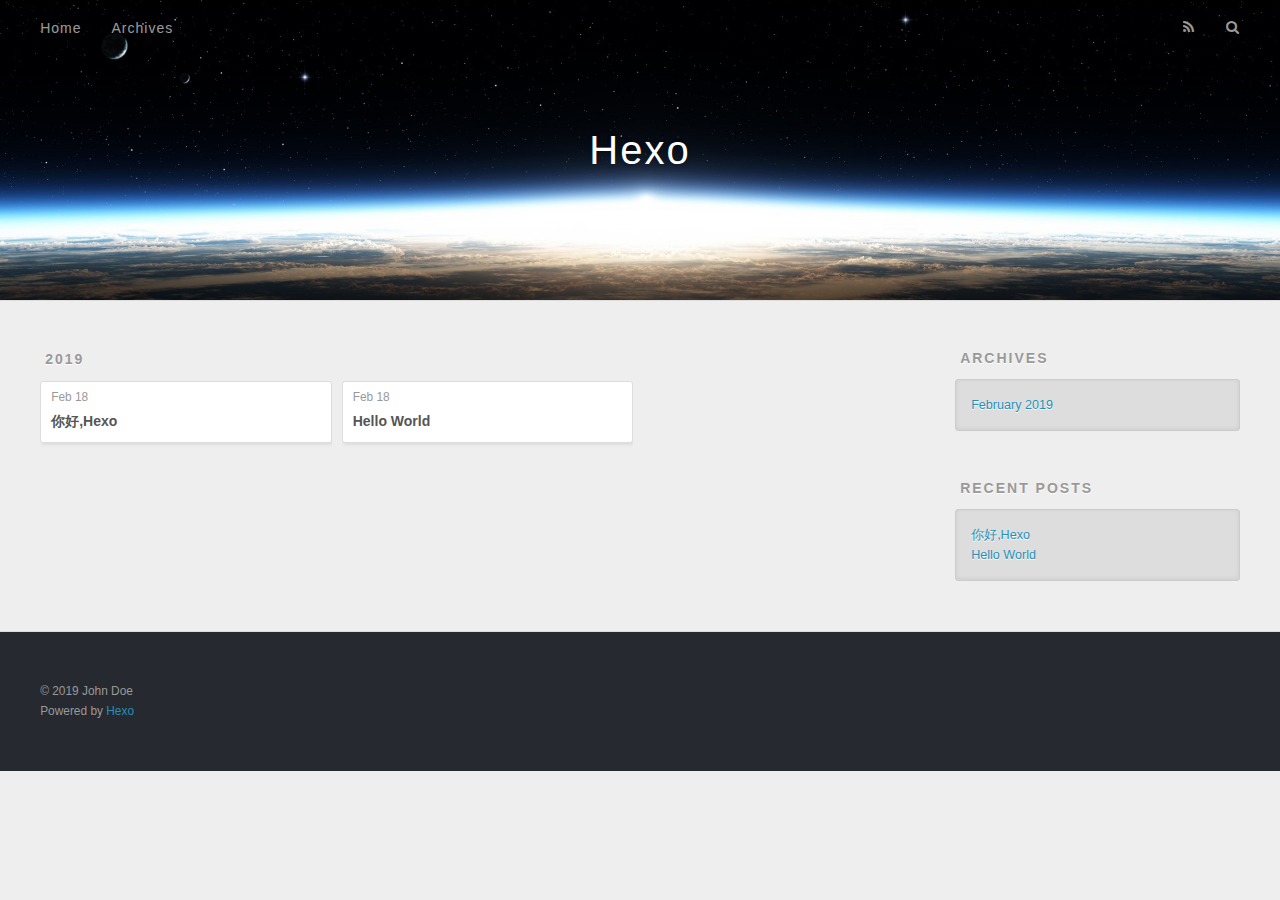
==== archives/index.html @ 00bd0314 "Site updated: 2019-02-18 09:58:34" ====
<!DOCTYPE html>
<html>
<head><meta name="generator" content="Hexo 3.8.0">
  <meta charset="utf-8">
  

  
  <title>Archives | Hexo</title>
  <meta name="viewport" content="width=device-width, initial-scale=1, maximum-scale=1">
  <meta property="og:type" content="website">
<meta property="og:title" content="Hexo">
<meta property="og:url" content="http://yoursite.com/archives/index.html">
<meta property="og:site_name" content="Hexo">
<meta property="og:locale" content="default">
<meta name="twitter:card" content="summary">
<meta name="twitter:title" content="Hexo">
  
    <link rel="alternate" href="/atom.xml" title="Hexo" type="application/atom+xml">
  
  
    <link rel="icon" href="/favicon.png">
  
  
    <link href="//fonts.googleapis.com/css?family=Source+Code+Pro" rel="stylesheet" type="text/css">
  
  <link rel="stylesheet" href="/css/style.css">
</head>
</html>
<body>
  <div id="container">
    <div id="wrap">
      <header id="header">
  <div id="banner"></div>
  <div id="header-outer" class="outer">
    <div id="header-title" class="inner">
      <h1 id="logo-wrap">
        <a href="/" id="logo">Hexo</a>
      </h1>
      
    </div>
    <div id="header-inner" class="inner">
      <nav id="main-nav">
        <a id="main-nav-toggle" class="nav-icon"></a>
        
          <a class="main-nav-link" href="/">Home</a>
        
          <a class="main-nav-link" href="/archives">Archives</a>
        
      </nav>
      <nav id="sub-nav">
        
          <a id="nav-rss-link" class="nav-icon" href="/atom.xml" title="RSS Feed"></a>
        
        <a id="nav-search-btn" class="nav-icon" title="Search"></a>
      </nav>
      <div id="search-form-wrap">
        <form action="//google.com/search" method="get" accept-charset="UTF-8" class="search-form"><input type="search" name="q" class="search-form-input" placeholder="Search"><button type="submit" class="search-form-submit">&#xF002;</button><input type="hidden" name="sitesearch" value="http://yoursite.com"></form>
      </div>
    </div>
  </div>
</header>
      <div class="outer">
        <section id="main">
  
  
    
    
      
      
      <section class="archives-wrap">
        <div class="archive-year-wrap">
          <a href="/archives/2019" class="archive-year">2019</a>
        </div>
        <div class="archives">
    
    <article class="archive-article archive-type-post">
  <div class="archive-article-inner">
    <header class="archive-article-header">
      <a href="/2019/02/18/你好-Hexo/" class="archive-article-date">
  <time datetime="2019-02-18T01:56:47.000Z" itemprop="datePublished">Feb 18</time>
</a>
      
  
    <h1 itemprop="name">
      <a class="archive-article-title" href="/2019/02/18/你好-Hexo/">你好,Hexo</a>
    </h1>
  

    </header>
  </div>
</article>
  
    
    
    <article class="archive-article archive-type-post">
  <div class="archive-article-inner">
    <header class="archive-article-header">
      <a href="/2019/02/18/hello-world/" class="archive-article-date">
  <time datetime="2019-02-18T01:15:01.494Z" itemprop="datePublished">Feb 18</time>
</a>
      
  
    <h1 itemprop="name">
      <a class="archive-article-title" href="/2019/02/18/hello-world/">Hello World</a>
    </h1>
  

    </header>
  </div>
</article>
  
  
    </div></section>
  


</section>
        
          <aside id="sidebar">
  
    

  
    

  
    
  
    
  <div class="widget-wrap">
    <h3 class="widget-title">Archives</h3>
    <div class="widget">
      <ul class="archive-list"><li class="archive-list-item"><a class="archive-list-link" href="/archives/2019/02/">February 2019</a></li></ul>
    </div>
  </div>


  
    
  <div class="widget-wrap">
    <h3 class="widget-title">Recent Posts</h3>
    <div class="widget">
      <ul>
        
          <li>
            <a href="/2019/02/18/你好-Hexo/">你好,Hexo</a>
          </li>
        
          <li>
            <a href="/2019/02/18/hello-world/">Hello World</a>
          </li>
        
      </ul>
    </div>
  </div>

  
</aside>
        
      </div>
      <footer id="footer">
  
  <div class="outer">
    <div id="footer-info" class="inner">
      &copy; 2019 John Doe<br>
      Powered by <a href="http://hexo.io/" target="_blank">Hexo</a>
    </div>
  </div>
</footer>
    </div>
    <nav id="mobile-nav">
  
    <a href="/" class="mobile-nav-link">Home</a>
  
    <a href="/archives" class="mobile-nav-link">Archives</a>
  
</nav>
    

<script src="//ajax.googleapis.com/ajax/libs/jquery/2.0.3/jquery.min.js"></script>


  <link rel="stylesheet" href="/fancybox/jquery.fancybox.css">
  <script src="/fancybox/jquery.fancybox.pack.js"></script>


<script src="/js/script.js"></script>



  </div>
</body>
</html>
---- css/style.css ----
body {
  width: 100%;
}
body:before,
body:after {
  content: "";
  display: table;
}
body:after {
  clear: both;
}
html,
body,
div,
span,
applet,
object,
iframe,
h1,
h2,
h3,
h4,
h5,
h6,
p,
blockquote,
pre,
a,
abbr,
acronym,
address,
big,
cite,
code,
del,
dfn,
em,
img,
ins,
kbd,
q,
s,
samp,
small,
strike,
strong,
sub,
sup,
tt,
var,
dl,
dt,
dd,
ol,
ul,
li,
fieldset,
form,
label,
legend,
table,
caption,
tbody,
tfoot,
thead,
tr,
th,
td {
  margin: 0;
  padding: 0;
  border: 0;
  outline: 0;
  font-weight: inherit;
  font-style: inherit;
  font-family: inherit;
  font-size: 100%;
  vertical-align: baseline;
}
body {
  line-height: 1;
  color: #000;
  background: #fff;
}
ol,
ul {
  list-style: none;
}
table {
  border-collapse: separate;
  border-spacing: 0;
  vertical-align: middle;
}
caption,
th,
td {
  text-align: left;
  font-weight: normal;
  vertical-align: middle;
}
a img {
  border: none;
}
input,
button {
  margin: 0;
  padding: 0;
}
input::-moz-focus-inner,
button::-moz-focus-inner {
  border: 0;
  padding: 0;
}
@font-face {
  font-family: FontAwesome;
  font-style: normal;
  font-weight: normal;
  src: url("fonts/fontawesome-webfont.eot?v=#4.0.3");
  src: url("fonts/fontawesome-webfont.eot?#iefix&v=#4.0.3") format("embedded-opentype"), url("fonts/fontawesome-webfont.woff?v=#4.0.3") format("woff"), url("fonts/fontawesome-webfont.ttf?v=#4.0.3") format("truetype"), url("fonts/fontawesome-webfont.svg#fontawesomeregular?v=#4.0.3") format("svg");
}
html,
body,
#container {
  height: 100%;
}
body {
  background: #eee;
  font: 14px -apple-system, BlinkMacSystemFont, "Segoe UI", "Roboto", "Oxygen", "Ubuntu", "Cantarell", "Fira Sans", "Droid Sans", "Helvetica Neue", sans-serif;
  -webkit-text-size-adjust: 100%;
}
.outer {
  max-width: 1220px;
  margin: 0 auto;
  padding: 0 20px;
}
.outer:before,
.outer:after {
  content: "";
  display: table;
}
.outer:after {
  clear: both;
}
.inner {
  display: inline;
  float: left;
  width: 98.33333333333333%;
  margin: 0 0.833333333333333%;
}
.left,
.alignleft {
  float: left;
}
.right,
.alignright {
  float: right;
}
.clear {
  clear: both;
}
#container {
  position: relative;
}
.mobile-nav-on {
  overflow: hidden;
}
#wrap {
  height: 100%;
  width: 100%;
  position: absolute;
  top: 0;
  left: 0;
  -webkit-transition: 0.2s ease-out;
  -moz-transition: 0.2s ease-out;
  -ms-transition: 0.2s ease-out;
  transition: 0.2s ease-out;
  z-index: 1;
  background: #eee;
}
.mobile-nav-on #wrap {
  left: 280px;
}
@media screen and (min-width: 768px) {
  #main {
    display: inline;
    float: left;
    width: 73.33333333333333%;
    margin: 0 0.833333333333333%;
  }
}
.article-date,
.article-category-link,
.archive-year,
.widget-title {
  text-decoration: none;
  text-transform: uppercase;
  letter-spacing: 2px;
  color: #999;
  margin-bottom: 1em;
  margin-left: 5px;
  line-height: 1em;
  text-shadow: 0 1px #fff;
  font-weight: bold;
}
.article-inner,
.archive-article-inner {
  background: #fff;
  -webkit-box-shadow: 1px 2px 3px #ddd;
  box-shadow: 1px 2px 3px #ddd;
  border: 1px solid #ddd;
  border-radius: 3px;
}
.article-entry h1,
.widget h1 {
  font-size: 2em;
}
.article-entry h2,
.widget h2 {
  font-size: 1.5em;
}
.article-entry h3,
.widget h3 {
  font-size: 1.3em;
}
.article-entry h4,
.widget h4 {
  font-size: 1.2em;
}
.article-entry h5,
.widget h5 {
  font-size: 1em;
}
.article-entry h6,
.widget h6 {
  font-size: 1em;
  color: #999;
}
.article-entry hr,
.widget hr {
  border: 1px dashed #ddd;
}
.article-entry strong,
.widget strong {
  font-weight: bold;
}
.article-entry em,
.widget em,
.article-entry cite,
.widget cite {
  font-style: italic;
}
.article-entry sup,
.widget sup,
.article-entry sub,
.widget sub {
  font-size: 0.75em;
  line-height: 0;
  position: relative;
  vertical-align: baseline;
}
.article-entry sup,
.widget sup {
  top: -0.5em;
}
.article-entry sub,
.widget sub {
  bottom: -0.2em;
}
.article-entry small,
.widget small {
  font-size: 0.85em;
}
.article-entry acronym,
.widget acronym,
.article-entry abbr,
.widget abbr {
  border-bottom: 1px dotted;
}
.article-entry ul,
.widget ul,
.article-entry ol,
.widget ol,
.article-entry dl,
.widget dl {
  margin: 0 20px;
  line-height: 1.6em;
}
.article-entry ul ul,
.widget ul ul,
.article-entry ol ul,
.widget ol ul,
.article-entry ul ol,
.widget ul ol,
.article-entry ol ol,
.widget ol ol {
  margin-top: 0;
  margin-bottom: 0;
}
.article-entry ul,
.widget ul {
  list-style: disc;
}
.article-entry ol,
.widget ol {
  list-style: decimal;
}
.article-entry dt,
.widget dt {
  font-weight: bold;
}
#header {
  height: 300px;
  position: relative;
  border-bottom: 1px solid #ddd;
}
#header:before,
#header:after {
  content: "";
  position: absolute;
  left: 0;
  right: 0;
  height: 40px;
}
#header:before {
  top: 0;
  background: -webkit-linear-gradient(rgba(0,0,0,0.2), transparent);
  background: -moz-linear-gradient(rgba(0,0,0,0.2), transparent);
  background: -ms-linear-gradient(rgba(0,0,0,0.2), transparent);
  background: linear-gradient(rgba(0,0,0,0.2), transparent);
}
#header:after {
  bottom: 0;
  background: -webkit-linear-gradient(transparent, rgba(0,0,0,0.2));
  background: -moz-linear-gradient(transparent, rgba(0,0,0,0.2));
  background: -ms-linear-gradient(transparent, rgba(0,0,0,0.2));
  background: linear-gradient(transparent, rgba(0,0,0,0.2));
}
#header-outer {
  height: 100%;
  position: relative;
}
#header-inner {
  position: relative;
  overflow: hidden;
}
#banner {
  position: absolute;
  top: 0;
  left: 0;
  width: 100%;
  height: 100%;
  background: url("images/banner.jpg") center #000;
  -webkit-background-size: cover;
  -moz-background-size: cover;
  background-size: cover;
  z-index: -1;
}
#header-title {
  text-align: center;
  height: 40px;
  position: absolute;
  top: 50%;
  left: 0;
  margin-top: -20px;
}
#logo,
#subtitle {
  text-decoration: none;
  color: #fff;
  font-weight: 300;
  text-shadow: 0 1px 4px rgba(0,0,0,0.3);
}
#logo {
  font-size: 40px;
  line-height: 40px;
  letter-spacing: 2px;
}
#subtitle {
  font-size: 16px;
  line-height: 16px;
  letter-spacing: 1px;
}
#subtitle-wrap {
  margin-top: 16px;
}
#main-nav {
  float: left;
  margin-left: -15px;
}
.nav-icon,
.main-nav-link {
  float: left;
  color: #fff;
  opacity: 0.6;
  text-decoration: none;
  text-shadow: 0 1px rgba(0,0,0,0.2);
  -webkit-transition: opacity 0.2s;
  -moz-transition: opacity 0.2s;
  -ms-transition: opacity 0.2s;
  transition: opacity 0.2s;
  display: block;
  padding: 20px 15px;
}
.nav-icon:hover,
.main-nav-link:hover {
  opacity: 1;
}
.nav-icon {
  font-family: FontAwesome;
  text-align: center;
  font-size: 14px;
  width: 14px;
  height: 14px;
  padding: 20px 15px;
  position: relative;
  cursor: pointer;
}
.main-nav-link {
  font-weight: 300;
  letter-spacing: 1px;
}
@media screen and (max-width: 479px) {
  .main-nav-link {
    display: none;
  }
}
#main-nav-toggle {
  display: none;
}
#main-nav-toggle:before {
  content: "\f0c9";
}
@media screen and (max-width: 479px) {
  #main-nav-toggle {
    display: block;
  }
}
#sub-nav {
  float: right;
  margin-right: -15px;
}
#nav-rss-link:before {
  content: "\f09e";
}
#nav-search-btn:before {
  content: "\f002";
}
#search-form-wrap {
  position: absolute;
  top: 15px;
  width: 150px;
  height: 30px;
  right: -150px;
  opacity: 0;
  -webkit-transition: 0.2s ease-out;
  -moz-transition: 0.2s ease-out;
  -ms-transition: 0.2s ease-out;
  transition: 0.2s ease-out;
}
#search-form-wrap.on {
  opacity: 1;
  right: 0;
}
@media screen and (max-width: 479px) {
  #search-form-wrap {
    width: 100%;
    right: -100%;
  }
}
.search-form {
  position: absolute;
  top: 0;
  left: 0;
  right: 0;
  background: #fff;
  padding: 5px 15px;
  border-radius: 15px;
  -webkit-box-shadow: 0 0 10px rgba(0,0,0,0.3);
  box-shadow: 0 0 10px rgba(0,0,0,0.3);
}
.search-form-input {
  border: none;
  background: none;
  color: #555;
  width: 100%;
  font: 13px -apple-system, BlinkMacSystemFont, "Segoe UI", "Roboto", "Oxygen", "Ubuntu", "Cantarell", "Fira Sans", "Droid Sans", "Helvetica Neue", sans-serif;
  outline: none;
}
.search-form-input::-webkit-search-results-decoration,
.search-form-input::-webkit-search-cancel-button {
  -webkit-appearance: none;
}
.search-form-submit {
  position: absolute;
  top: 50%;
  right: 10px;
  margin-top: -7px;
  font: 13px FontAwesome;
  border: none;
  background: none;
  color: #bbb;
  cursor: pointer;
}
.search-form-submit:hover,
.search-form-submit:focus {
  color: #777;
}
.article {
  margin: 50px 0;
}
.article-inner {
  overflow: hidden;
}
.article-meta:before,
.article-meta:after {
  content: "";
  display: table;
}
.article-meta:after {
  clear: both;
}
.article-date {
  float: left;
}
.article-category {
  float: left;
  line-height: 1em;
  color: #ccc;
  text-shadow: 0 1px #fff;
  margin-left: 8px;
}
.article-category:before {
  content: "\2022";
}
.article-category-link {
  margin: 0 12px 1em;
}
.article-header {
  padding: 20px 20px 0;
}
.article-title {
  text-decoration: none;
  font-size: 2em;
  font-weight: bold;
  color: #555;
  line-height: 1.1em;
  -webkit-transition: color 0.2s;
  -moz-transition: color 0.2s;
  -ms-transition: color 0.2s;
  transition: color 0.2s;
}
a.article-title:hover {
  color: #258fb8;
}
.article-entry {
  color: #555;
  padding: 0 20px;
}
.article-entry:before,
.article-entry:after {
  content: "";
  display: table;
}
.article-entry:after {
  clear: both;
}
.article-entry p,
.article-entry table {
  line-height: 1.6em;
  margin: 1.6em 0;
}
.article-entry h1,
.article-entry h2,
.article-entry h3,
.article-entry h4,
.article-entry h5,
.article-entry h6 {
  font-weight: bold;
}
.article-entry h1,
.article-entry h2,
.article-entry h3,
.article-entry h4,
.article-entry h5,
.article-entry h6 {
  line-height: 1.1em;
  margin: 1.1em 0;
}
.article-entry a {
  color: #258fb8;
  text-decoration: none;
}
.article-entry a:hover {
  text-decoration: underline;
}
.article-entry ul,
.article-entry ol,
.article-entry dl {
  margin-top: 1.6em;
  margin-bottom: 1.6em;
}
.article-entry img,
.article-entry video {
  max-width: 100%;
  height: auto;
  display: block;
  margin: auto;
}
.article-entry iframe {
  border: none;
}
.article-entry table {
  width: 100%;
  border-collapse: collapse;
  border-spacing: 0;
}
.article-entry th {
  font-weight: bold;
  border-bottom: 3px solid #ddd;
  padding-bottom: 0.5em;
}
.article-entry td {
  border-bottom: 1px solid #ddd;
  padding: 10px 0;
}
.article-entry blockquote {
  font-family: Georgia, "Times New Roman", serif;
  font-size: 1.4em;
  margin: 1.6em 20px;
  text-align: center;
}
.article-entry blockquote footer {
  font-size: 14px;
  margin: 1.6em 0;
  font-family: -apple-system, BlinkMacSystemFont, "Segoe UI", "Roboto", "Oxygen", "Ubuntu", "Cantarell", "Fira Sans", "Droid Sans", "Helvetica Neue", sans-serif;
}
.article-entry blockquote footer cite:before {
  content: "—";
  padding: 0 0.5em;
}
.article-entry .pullquote {
  text-align: left;
  width: 45%;
  margin: 0;
}
.article-entry .pullquote.left {
  margin-left: 0.5em;
  margin-right: 1em;
}
.article-entry .pullquote.right {
  margin-right: 0.5em;
  margin-left: 1em;
}
.article-entry .caption {
  color: #999;
  display: block;
  font-size: 0.9em;
  margin-top: 0.5em;
  position: relative;
  text-align: center;
}
.article-entry .video-container {
  position: relative;
  padding-top: 56.25%;
  height: 0;
  overflow: hidden;
}
.article-entry .video-container iframe,
.article-entry .video-container object,
.article-entry .video-container embed {
  position: absolute;
  top: 0;
  left: 0;
  width: 100%;
  height: 100%;
  margin-top: 0;
}
.article-more-link a {
  display: inline-block;
  line-height: 1em;
  padding: 6px 15px;
  border-radius: 15px;
  background: #eee;
  color: #999;
  text-shadow: 0 1px #fff;
  text-decoration: none;
}
.article-more-link a:hover {
  background: #258fb8;
  color: #fff;
  text-decoration: none;
  text-shadow: 0 1px #1e7293;
}
.article-footer {
  font-size: 0.85em;
  line-height: 1.6em;
  border-top: 1px solid #ddd;
  padding-top: 1.6em;
  margin: 0 20px 20px;
}
.article-footer:before,
.article-footer:after {
  content: "";
  display: table;
}
.article-footer:after {
  clear: both;
}
.article-footer a {
  color: #999;
  text-decoration: none;
}
.article-footer a:hover {
  color: #555;
}
.article-tag-list-item {
  float: left;
  margin-right: 10px;
}
.article-tag-list-link:before {
  content: "#";
}
.article-comment-link {
  float: right;
}
.article-comment-link:before {
  content: "\f075";
  font-family: FontAwesome;
  padding-right: 8px;
}
.article-share-link {
  cursor: pointer;
  float: right;
  margin-left: 20px;
}
.article-share-link:before {
  content: "\f064";
  font-family: FontAwesome;
  padding-right: 6px;
}
#article-nav {
  position: relative;
}
#article-nav:before,
#article-nav:after {
  content: "";
  display: table;
}
#article-nav:after {
  clear: both;
}
@media screen and (min-width: 768px) {
  #article-nav {
    margin: 50px 0;
  }
  #article-nav:before {
    width: 8px;
    height: 8px;
    position: absolute;
    top: 50%;
    left: 50%;
    margin-top: -4px;
    margin-left: -4px;
    content: "";
    border-radius: 50%;
    background: #ddd;
    -webkit-box-shadow: 0 1px 2px #fff;
    box-shadow: 0 1px 2px #fff;
  }
}
.article-nav-link-wrap {
  text-decoration: none;
  text-shadow: 0 1px #fff;
  color: #999;
  -webkit-box-sizing: border-box;
  -moz-box-sizing: border-box;
  box-sizing: border-box;
  margin-top: 50px;
  text-align: center;
  display: block;
}
.article-nav-link-wrap:hover {
  color: #555;
}
@media screen and (min-width: 768px) {
  .article-nav-link-wrap {
    width: 50%;
    margin-top: 0;
  }
}
@media screen and (min-width: 768px) {
  #article-nav-newer {
    float: left;
    text-align: right;
    padding-right: 20px;
  }
}
@media screen and (min-width: 768px) {
  #article-nav-older {
    float: right;
    text-align: left;
    padding-left: 20px;
  }
}
.article-nav-caption {
  text-transform: uppercase;
  letter-spacing: 2px;
  color: #ddd;
  line-height: 1em;
  font-weight: bold;
}
#article-nav-newer .article-nav-caption {
  margin-right: -2px;
}
.article-nav-title {
  font-size: 0.85em;
  line-height: 1.6em;
  margin-top: 0.5em;
}
.article-share-box {
  position: absolute;
  display: none;
  background: #fff;
  -webkit-box-shadow: 1px 2px 10px rgba(0,0,0,0.2);
  box-shadow: 1px 2px 10px rgba(0,0,0,0.2);
  border-radius: 3px;
  margin-left: -145px;
  overflow: hidden;
  z-index: 1;
}
.article-share-box.on {
  display: block;
}
.article-share-input {
  width: 100%;
  background: none;
  -webkit-box-sizing: border-box;
  -moz-box-sizing: border-box;
  box-sizing: border-box;
  font: 14px -apple-system, BlinkMacSystemFont, "Segoe UI", "Roboto", "Oxygen", "Ubuntu", "Cantarell", "Fira Sans", "Droid Sans", "Helvetica Neue", sans-serif;
  padding: 0 15px;
  color: #555;
  outline: none;
  border: 1px solid #ddd;
  border-radius: 3px 3px 0 0;
  height: 36px;
  line-height: 36px;
}
.article-share-links {
  background: #eee;
}
.article-share-links:before,
.article-share-links:after {
  content: "";
  display: table;
}
.article-share-links:after {
  clear: both;
}
.article-share-twitter,
.article-share-facebook,
.article-share-pinterest,
.article-share-google {
  width: 50px;
  height: 36px;
  display: block;
  float: left;
  position: relative;
  color: #999;
  text-shadow: 0 1px #fff;
}
.article-share-twitter:before,
.article-share-facebook:before,
.article-share-pinterest:before,
.article-share-google:before {
  font-size: 20px;
  font-family: FontAwesome;
  width: 20px;
  height: 20px;
  position: absolute;
  top: 50%;
  left: 50%;
  margin-top: -10px;
  margin-left: -10px;
  text-align: center;
}
.article-share-twitter:hover,
.article-share-facebook:hover,
.article-share-pinterest:hover,
.article-share-google:hover {
  color: #fff;
}
.article-share-twitter:before {
  content: "\f099";
}
.article-share-twitter:hover {
  background: #00aced;
  text-shadow: 0 1px #008abe;
}
.article-share-facebook:before {
  content: "\f09a";
}
.article-share-facebook:hover {
  background: #3b5998;
  text-shadow: 0 1px #2f477a;
}
.article-share-pinterest:before {
  content: "\f0d2";
}
.article-share-pinterest:hover {
  background: #cb2027;
  text-shadow: 0 1px #a21a1f;
}
.article-share-google:before {
  content: "\f0d5";
}
.article-share-google:hover {
  background: #dd4b39;
  text-shadow: 0 1px #be3221;
}
.article-gallery {
  background: #000;
  position: relative;
}
.article-gallery-photos {
  position: relative;
  overflow: hidden;
}
.article-gallery-img {
  display: none;
  max-width: 100%;
}
.article-gallery-img:first-child {
  display: block;
}
.article-gallery-img.loaded {
  position: absolute;
  display: block;
}
.article-gallery-img img {
  display: block;
  max-width: 100%;
  margin: 0 auto;
}
#comments {
  background: #fff;
  -webkit-box-shadow: 1px 2px 3px #ddd;
  box-shadow: 1px 2px 3px #ddd;
  padding: 20px;
  border: 1px solid #ddd;
  border-radius: 3px;
  margin: 50px 0;
}
#comments a {
  color: #258fb8;
}
.archives-wrap {
  margin: 50px 0;
}
.archives:before,
.archives:after {
  content: "";
  display: table;
}
.archives:after {
  clear: both;
}
.archive-year-wrap {
  margin-bottom: 1em;
}
.archives {
  -webkit-column-gap: 10px;
  -moz-column-gap: 10px;
  column-gap: 10px;
}
@media screen and (min-width: 480px) and (max-width: 767px) {
  .archives {
    -webkit-column-count: 2;
    -moz-column-count: 2;
    column-count: 2;
  }
}
@media screen and (min-width: 768px) {
  .archives {
    -webkit-column-count: 3;
    -moz-column-count: 3;
    column-count: 3;
  }
}
.archive-article {
  -webkit-column-break-inside: avoid;
  page-break-inside: avoid;
  overflow: hidden;
  break-inside: avoid-column;
}
.archive-article-inner {
  padding: 10px;
  margin-bottom: 15px;
}
.archive-article-title {
  text-decoration: none;
  font-weight: bold;
  color: #555;
  -webkit-transition: color 0.2s;
  -moz-transition: color 0.2s;
  -ms-transition: color 0.2s;
  transition: color 0.2s;
  line-height: 1.6em;
}
.archive-article-title:hover {
  color: #258fb8;
}
.archive-article-footer {
  margin-top: 1em;
}
.archive-article-date {
  color: #999;
  text-decoration: none;
  font-size: 0.85em;
  line-height: 1em;
  margin-bottom: 0.5em;
  display: block;
}
#page-nav {
  margin: 50px auto;
  background: #fff;
  -webkit-box-shadow: 1px 2px 3px #ddd;
  box-shadow: 1px 2px 3px #ddd;
  border: 1px solid #ddd;
  border-radius: 3px;
  text-align: center;
  color: #999;
  overflow: hidden;
}
#page-nav:before,
#page-nav:after {
  content: "";
  display: table;
}
#page-nav:after {
  clear: both;
}
#page-nav a,
#page-nav span {
  padding: 10px 20px;
  line-height: 1;
  height: 2ex;
}
#page-nav a {
  color: #999;
  text-decoration: none;
}
#page-nav a:hover {
  background: #999;
  color: #fff;
}
#page-nav .prev {
  float: left;
}
#page-nav .next {
  float: right;
}
#page-nav .page-number {
  display: inline-block;
}
@media screen and (max-width: 479px) {
  #page-nav .page-number {
    display: none;
  }
}
#page-nav .current {
  color: #555;
  font-weight: bold;
}
#page-nav .space {
  color: #ddd;
}
#footer {
  background: #262a30;
  padding: 50px 0;
  border-top: 1px solid #ddd;
  color: #999;
}
#footer a {
  color: #258fb8;
  text-decoration: none;
}
#footer a:hover {
  text-decoration: underline;
}
#footer-info {
  line-height: 1.6em;
  font-size: 0.85em;
}
.article-entry pre,
.article-entry .highlight {
  background: #2d2d2d;
  margin: 0 -20px;
  padding: 15px 20px;
  border-style: solid;
  border-color: #ddd;
  border-width: 1px 0;
  overflow: auto;
  color: #ccc;
  line-height: 22.400000000000002px;
}
.article-entry .highlight .gutter pre,
.article-entry .gist .gist-file .gist-data .line-numbers {
  color: #666;
  font-size: 0.85em;
}
.article-entry pre,
.article-entry code {
  font-family: "Source Code Pro", Consolas, Monaco, Menlo, Consolas, monospace;
}
.article-entry code {
  background: #eee;
  text-shadow: 0 1px #fff;
  padding: 0 0.3em;
}
.article-entry pre code {
  background: none;
  text-shadow: none;
  padding: 0;
}
.article-entry .highlight pre {
  border: none;
  margin: 0;
  padding: 0;
}
.article-entry .highlight table {
  margin: 0;
  width: auto;
}
.article-entry .highlight td {
  border: none;
  padding: 0;
}
.article-entry .highlight figcaption {
  font-size: 0.85em;
  color: #999;
  line-height: 1em;
  margin-bottom: 1em;
}
.article-entry .highlight figcaption:before,
.article-entry .highlight figcaption:after {
  content: "";
  display: table;
}
.article-entry .highlight figcaption:after {
  clear: both;
}
.article-entry .highlight figcaption a {
  float: right;
}
.article-entry .highlight .gutter pre {
  text-align: right;
  padding-right: 20px;
}
.article-entry .highlight .line {
  height: 22.400000000000002px;
}
.article-entry .highlight .line.marked {
  background: #515151;
}
.article-entry .gist {
  margin: 0 -20px;
  border-style: solid;
  border-color: #ddd;
  border-width: 1px 0;
  background: #2d2d2d;
  padding: 15px 20px 15px 0;
}
.article-entry .gist .gist-file {
  border: none;
  font-family: "Source Code Pro", Consolas, Monaco, Menlo, Consolas, monospace;
  margin: 0;
}
.article-entry .gist .gist-file .gist-data {
  background: none;
  border: none;
}
.article-entry .gist .gist-file .gist-data .line-numbers {
  background: none;
  border: none;
  padding: 0 20px 0 0;
}
.article-entry .gist .gist-file .gist-data .line-data {
  padding: 0 !important;
}
.article-entry .gist .gist-file .highlight {
  margin: 0;
  padding: 0;
  border: none;
}
.article-entry .gist .gist-file .gist-meta {
  background: #2d2d2d;
  color: #999;
  font: 0.85em -apple-system, BlinkMacSystemFont, "Segoe UI", "Roboto", "Oxygen", "Ubuntu", "Cantarell", "Fira Sans", "Droid Sans", "Helvetica Neue", sans-serif;
  text-shadow: 0 0;
  padding: 0;
  margin-top: 1em;
  margin-left: 20px;
}
.article-entry .gist .gist-file .gist-meta a {
  color: #258fb8;
  font-weight: normal;
}
.article-entry .gist .gist-file .gist-meta a:hover {
  text-decoration: underline;
}
pre .comment,
pre .title {
  color: #999;
}
pre .variable,
pre .attribute,
pre .tag,
pre .regexp,
pre .ruby .constant,
pre .xml .tag .title,
pre .xml .pi,
pre .xml .doctype,
pre .html .doctype,
pre .css .id,
pre .css .class,
pre .css .pseudo {
  color: #f2777a;
}
pre .number,
pre .preprocessor,
pre .built_in,
pre .literal,
pre .params,
pre .constant {
  color: #f99157;
}
pre .class,
pre .ruby .class .title,
pre .css .rules .attribute {
  color: #9c9;
}
pre .string,
pre .value,
pre .inheritance,
pre .header,
pre .ruby .symbol,
pre .xml .cdata {
  color: #9c9;
}
pre .css .hexcolor {
  color: #6cc;
}
pre .function,
pre .python .decorator,
pre .python .title,
pre .ruby .function .title,
pre .ruby .title .keyword,
pre .perl .sub,
pre .javascript .title,
pre .coffeescript .title {
  color: #69c;
}
pre .keyword,
pre .javascript .function {
  color: #c9c;
}
@media screen and (max-width: 479px) {
  #mobile-nav {
    position: absolute;
    top: 0;
    left: 0;
    width: 280px;
    height: 100%;
    background: #191919;
    border-right: 1px solid #fff;
  }
}
@media screen and (max-width: 479px) {
  .mobile-nav-link {
    display: block;
    color: #999;
    text-decoration: none;
    padding: 15px 20px;
    font-weight: bold;
  }
  .mobile-nav-link:hover {
    color: #fff;
  }
}
@media screen and (min-width: 768px) {
  #sidebar {
    display: inline;
    float: left;
    width: 23.333333333333332%;
    margin: 0 0.833333333333333%;
  }
}
.widget-wrap {
  margin: 50px 0;
}
.widget {
  color: #777;
  text-shadow: 0 1px #fff;
  background: #ddd;
  -webkit-box-shadow: 0 -1px 4px #ccc inset;
  box-shadow: 0 -1px 4px #ccc inset;
  border: 1px solid #ccc;
  padding: 15px;
  border-radius: 3px;
}
.widget a {
  color: #258fb8;
  text-decoration: none;
}
.widget a:hover {
  text-decoration: underline;
}
.widget ul ul,
.widget ol ul,
.widget dl ul,
.widget ul ol,
.widget ol ol,
.widget dl ol,
.widget ul dl,
.widget ol dl,
.widget dl dl {
  margin-left: 15px;
  list-style: disc;
}
.widget {
  line-height: 1.6em;
  word-wrap: break-word;
  font-size: 0.9em;
}
.widget ul,
.widget ol {
  list-style: none;
  margin: 0;
}
.widget ul ul,
.widget ol ul,
.widget ul ol,
.widget ol ol {
  margin: 0 20px;
}
.widget ul ul,
.widget ol ul {
  list-style: disc;
}
.widget ul ol,
.widget ol ol {
  list-style: decimal;
}
.category-list-count,
.tag-list-count,
.archive-list-count {
  padding-left: 5px;
  color: #999;
  font-size: 0.85em;
}
.category-list-count:before,
.tag-list-count:before,
.archive-list-count:before {
  content: "(";
}
.category-list-count:after,
.tag-list-count:after,
.archive-list-count:after {
  content: ")";
}
.tagcloud a {
  margin-right: 5px;
  display: inline-block;
}
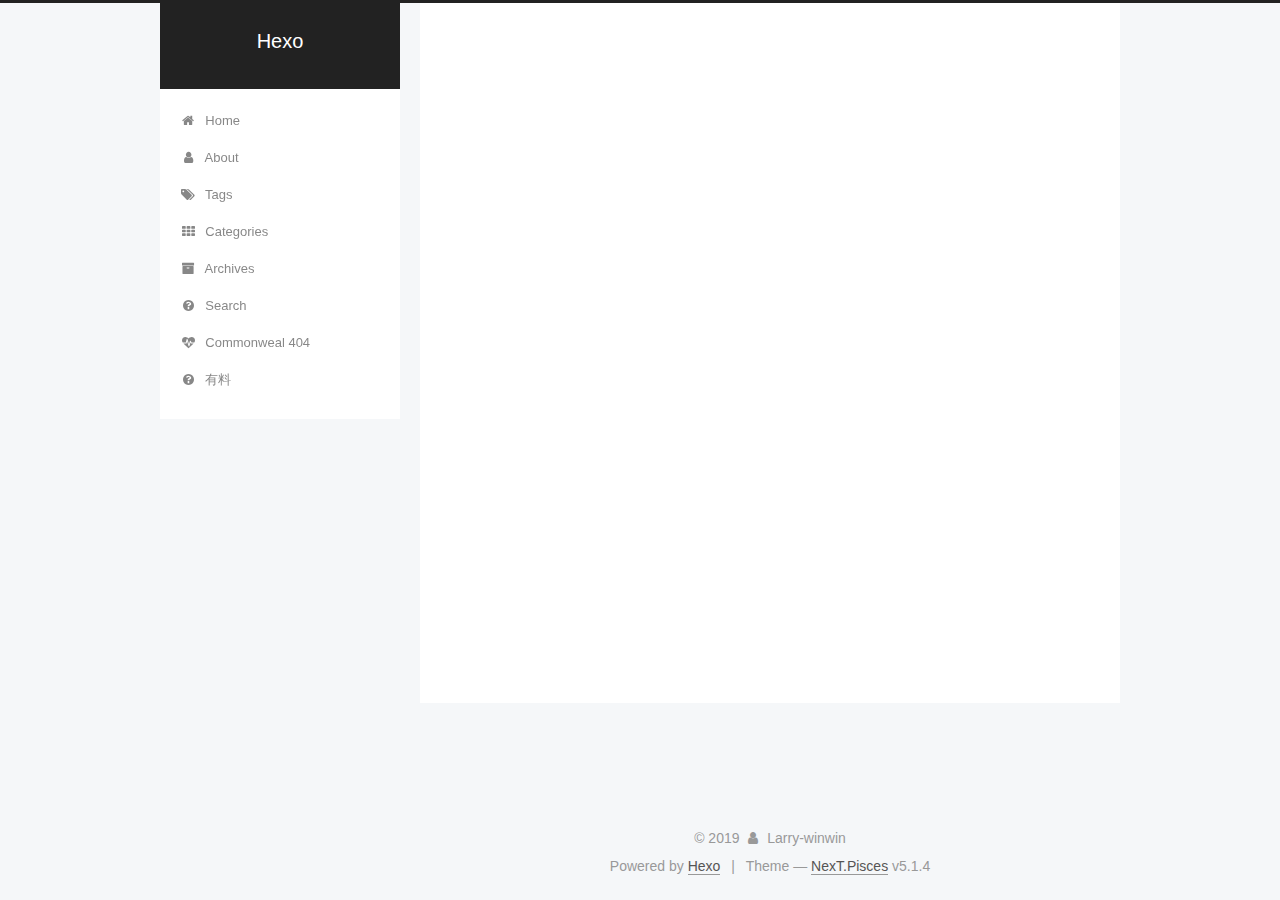
==== commit 5c60c00b: "Site updated: 2019-02-18 14:09:30" ====
--- a/archives/index.html
+++ b/archives/index.html
@@ -1,193 +1,619 @@
 <!DOCTYPE html>
-<html>
+
+
+
+  
+
+
+<html class="theme-next pisces use-motion" lang>
 <head><meta name="generator" content="Hexo 3.8.0">
-  <meta charset="utf-8">
-  
-
-  
-  <title>Archives | Hexo</title>
-  <meta name="viewport" content="width=device-width, initial-scale=1, maximum-scale=1">
-  <meta property="og:type" content="website">
+  <meta charset="UTF-8">
+<meta http-equiv="X-UA-Compatible" content="IE=edge">
+<meta name="viewport" content="width=device-width, initial-scale=1, maximum-scale=1">
+<meta name="theme-color" content="#222">
+
+
+
+
+
+
+
+
+
+<meta http-equiv="Cache-Control" content="no-transform">
+<meta http-equiv="Cache-Control" content="no-siteapp">
+
+
+
+
+
+
+
+
+
+
+
+
+
+
+
+
+  
+  
+  <link href="/lib/fancybox/source/jquery.fancybox.css?v=2.1.5" rel="stylesheet" type="text/css">
+
+
+
+
+
+
+
+<link href="/lib/font-awesome/css/font-awesome.min.css?v=4.6.2" rel="stylesheet" type="text/css">
+
+<link href="/css/main.css?v=5.1.4" rel="stylesheet" type="text/css">
+
+
+  <link rel="apple-touch-icon" sizes="180x180" href="/images/apple-touch-icon-next.png?v=5.1.4">
+
+
+  <link rel="icon" type="image/png" sizes="32x32" href="/images/favicon-32x32-next.png?v=5.1.4">
+
+
+  <link rel="icon" type="image/png" sizes="16x16" href="/images/favicon-16x16-next.png?v=5.1.4">
+
+
+  <link rel="mask-icon" href="/images/logo.svg?v=5.1.4" color="#222">
+
+
+
+
+
+  <meta name="keywords" content="Hexo, NexT">
+
+
+
+
+
+
+
+
+
+
+<meta property="og:type" content="website">
 <meta property="og:title" content="Hexo">
 <meta property="og:url" content="http://yoursite.com/archives/index.html">
 <meta property="og:site_name" content="Hexo">
 <meta property="og:locale" content="default">
 <meta name="twitter:card" content="summary">
 <meta name="twitter:title" content="Hexo">
-  
-    <link rel="alternate" href="/atom.xml" title="Hexo" type="application/atom+xml">
-  
-  
-    <link rel="icon" href="/favicon.png">
-  
-  
-    <link href="//fonts.googleapis.com/css?family=Source+Code+Pro" rel="stylesheet" type="text/css">
-  
-  <link rel="stylesheet" href="/css/style.css">
+
+
+
+<script type="text/javascript" id="hexo.configurations">
+  var NexT = window.NexT || {};
+  var CONFIG = {
+    root: '/',
+    scheme: 'Pisces',
+    version: '5.1.4',
+    sidebar: {"position":"left","display":"post","offset":12,"b2t":false,"scrollpercent":false,"onmobile":false},
+    fancybox: true,
+    tabs: true,
+    motion: {"enable":true,"async":false,"transition":{"post_block":"fadeIn","post_header":"slideDownIn","post_body":"slideDownIn","coll_header":"slideLeftIn","sidebar":"slideUpIn"}},
+    duoshuo: {
+      userId: '0',
+      author: 'Author'
+    },
+    algolia: {
+      applicationID: '',
+      apiKey: '',
+      indexName: '',
+      hits: {"per_page":10},
+      labels: {"input_placeholder":"Search for Posts","hits_empty":"We didn't find any results for the search: ${query}","hits_stats":"${hits} results found in ${time} ms"}
+    }
+  };
+</script>
+
+
+
+  <link rel="canonical" href="http://yoursite.com/archives/">
+
+
+
+
+
+  <title>Archive | Hexo</title>
+  
+
+
+
+
+
+
+
+
 </head>
-</html>
-<body>
-  <div id="container">
-    <div id="wrap">
-      <header id="header">
-  <div id="banner"></div>
-  <div id="header-outer" class="outer">
-    <div id="header-title" class="inner">
-      <h1 id="logo-wrap">
-        <a href="/" id="logo">Hexo</a>
-      </h1>
-      
+
+<body itemscope itemtype="http://schema.org/WebPage" lang="default">
+
+  
+  
+    
+  
+
+  <div class="container sidebar-position-left page-archive">
+    <div class="headband"></div>
+    <header id="header" class="header" itemscope itemtype="http://schema.org/WPHeader">
+      <div class="header-inner"><div class="site-brand-wrapper">
+  <div class="site-meta ">
+    
+
+    <div class="custom-logo-site-title">
+      <a href="/" class="brand" rel="start">
+        <span class="logo-line-before"><i></i></span>
+        <span class="site-title">Hexo</span>
+        <span class="logo-line-after"><i></i></span>
+      </a>
     </div>
-    <div id="header-inner" class="inner">
-      <nav id="main-nav">
-        <a id="main-nav-toggle" class="nav-icon"></a>
-        
-          <a class="main-nav-link" href="/">Home</a>
-        
-          <a class="main-nav-link" href="/archives">Archives</a>
-        
-      </nav>
-      <nav id="sub-nav">
-        
-          <a id="nav-rss-link" class="nav-icon" href="/atom.xml" title="RSS Feed"></a>
-        
-        <a id="nav-search-btn" class="nav-icon" title="Search"></a>
-      </nav>
-      <div id="search-form-wrap">
-        <form action="//google.com/search" method="get" accept-charset="UTF-8" class="search-form"><input type="search" name="q" class="search-form-input" placeholder="Search"><button type="submit" class="search-form-submit">&#xF002;</button><input type="hidden" name="sitesearch" value="http://yoursite.com"></form>
+      
+        <p class="site-subtitle"></p>
+      
+  </div>
+
+  <div class="site-nav-toggle">
+    <button>
+      <span class="btn-bar"></span>
+      <span class="btn-bar"></span>
+      <span class="btn-bar"></span>
+    </button>
+  </div>
+</div>
+
+<nav class="site-nav">
+  
+
+  
+    <ul id="menu" class="menu">
+      
+        
+        <li class="menu-item menu-item-home">
+          <a href="/" rel="section">
+            
+              <i class="menu-item-icon fa fa-fw fa-home"></i> <br>
+            
+            Home
+          </a>
+        </li>
+      
+        
+        <li class="menu-item menu-item-about">
+          <a href="/about/" rel="section">
+            
+              <i class="menu-item-icon fa fa-fw fa-user"></i> <br>
+            
+            About
+          </a>
+        </li>
+      
+        
+        <li class="menu-item menu-item-tags">
+          <a href="/tags/" rel="section">
+            
+              <i class="menu-item-icon fa fa-fw fa-tags"></i> <br>
+            
+            Tags
+          </a>
+        </li>
+      
+        
+        <li class="menu-item menu-item-categories">
+          <a href="/categories/" rel="section">
+            
+              <i class="menu-item-icon fa fa-fw fa-th"></i> <br>
+            
+            Categories
+          </a>
+        </li>
+      
+        
+        <li class="menu-item menu-item-archives">
+          <a href="/archives/" rel="section">
+            
+              <i class="menu-item-icon fa fa-fw fa-archive"></i> <br>
+            
+            Archives
+          </a>
+        </li>
+      
+        
+        <li class="menu-item menu-item-search">
+          <a href="/search" rel="section">
+            
+              <i class="menu-item-icon fa fa-fw fa-question-circle"></i> <br>
+            
+            Search
+          </a>
+        </li>
+      
+        
+        <li class="menu-item menu-item-commonweal">
+          <a href="/404/" rel="section">
+            
+              <i class="menu-item-icon fa fa-fw fa-heartbeat"></i> <br>
+            
+            Commonweal 404
+          </a>
+        </li>
+      
+        
+        <li class="menu-item menu-item-something">
+          <a href="/something" rel="section">
+            
+              <i class="menu-item-icon fa fa-fw fa-question-circle"></i> <br>
+            
+            有料
+          </a>
+        </li>
+      
+
+      
+    </ul>
+  
+
+  
+</nav>
+
+
+
+ </div>
+    </header>
+
+    <main id="main" class="main">
+      <div class="main-inner">
+        <div class="content-wrap">
+          <div id="content" class="content">
+            
+
+  
+  
+  
+  <div class="post-block archive">
+    <div id="posts" class="posts-collapse">
+      <span class="archive-move-on"></span>
+
+      <span class="archive-page-counter">
+        
+        
+        
+          
+        
+        Um..! 1 post. Keep on posting.
+      </span>
+
+      
+
+        
+        
+        
+
+        
+          
+          <div class="collection-title">
+            <h1 class="archive-year" id="archive-year-2019">2019</h1>
+          </div>
+        
+        
+
+        
+
+  <article class="post post-type-normal" itemscope itemtype="http://schema.org/Article">
+    <header class="post-header">
+
+      <h2 class="post-title">
+        
+            <a class="post-title-link" href="/2019/02/18/About-me/" itemprop="url">
+              
+                <span itemprop="name">About me</span>
+              
+            </a>
+        
+      </h2>
+
+      <div class="post-meta">
+        <time class="post-time" itemprop="dateCreated" datetime="2019-02-18T14:08:20+08:00" content="2019-02-18">
+          02-18
+        </time>
       </div>
+
+    </header>
+  </article>
+
+
+
+      
+
     </div>
   </div>
-</header>
-      <div class="outer">
-        <section id="main">
-  
-  
-    
-    
-      
-      
-      <section class="archives-wrap">
-        <div class="archive-year-wrap">
-          <a href="/archives/2019" class="archive-year">2019</a>
+  
+  
+  
+
+  
+
+
+
+          </div>
+          
+
+
+          
+
         </div>
-        <div class="archives">
-    
-    <article class="archive-article archive-type-post">
-  <div class="archive-article-inner">
-    <header class="archive-article-header">
-      <a href="/2019/02/18/你好-Hexo/" class="archive-article-date">
-  <time datetime="2019-02-18T01:56:47.000Z" itemprop="datePublished">Feb 18</time>
-</a>
-      
-  
-    <h1 itemprop="name">
-      <a class="archive-article-title" href="/2019/02/18/你好-Hexo/">你好,Hexo</a>
-    </h1>
-  
-
-    </header>
-  </div>
-</article>
-  
-    
-    
-    <article class="archive-article archive-type-post">
-  <div class="archive-article-inner">
-    <header class="archive-article-header">
-      <a href="/2019/02/18/hello-world/" class="archive-article-date">
-  <time datetime="2019-02-18T01:15:01.494Z" itemprop="datePublished">Feb 18</time>
-</a>
-      
-  
-    <h1 itemprop="name">
-      <a class="archive-article-title" href="/2019/02/18/hello-world/">Hello World</a>
-    </h1>
-  
-
-    </header>
-  </div>
-</article>
-  
-  
-    </div></section>
-  
-
-
-</section>
-        
-          <aside id="sidebar">
-  
-    
-
-  
-    
-
-  
-    
-  
-    
-  <div class="widget-wrap">
-    <h3 class="widget-title">Archives</h3>
-    <div class="widget">
-      <ul class="archive-list"><li class="archive-list-item"><a class="archive-list-link" href="/archives/2019/02/">February 2019</a></li></ul>
+        
+          
+  
+  <div class="sidebar-toggle">
+    <div class="sidebar-toggle-line-wrap">
+      <span class="sidebar-toggle-line sidebar-toggle-line-first"></span>
+      <span class="sidebar-toggle-line sidebar-toggle-line-middle"></span>
+      <span class="sidebar-toggle-line sidebar-toggle-line-last"></span>
     </div>
   </div>
 
-
-  
+  <aside id="sidebar" class="sidebar">
     
-  <div class="widget-wrap">
-    <h3 class="widget-title">Recent Posts</h3>
-    <div class="widget">
-      <ul>
-        
-          <li>
-            <a href="/2019/02/18/你好-Hexo/">你好,Hexo</a>
-          </li>
-        
-          <li>
-            <a href="/2019/02/18/hello-world/">Hello World</a>
-          </li>
-        
-      </ul>
+    <div class="sidebar-inner">
+
+      
+
+      
+
+      <section class="site-overview-wrap sidebar-panel sidebar-panel-active">
+        <div class="site-overview">
+          <div class="site-author motion-element" itemprop="author" itemscope itemtype="http://schema.org/Person">
+            
+              <img class="site-author-image" itemprop="image" src="/images/winwin.jpg" alt="Larry-winwin">
+            
+              <p class="site-author-name" itemprop="name">Larry-winwin</p>
+              <p class="site-description motion-element" itemprop="description"></p>
+          </div>
+
+          <nav class="site-state motion-element">
+
+            
+              <div class="site-state-item site-state-posts">
+              
+                <a href="/archives/">
+              
+                  <span class="site-state-item-count">1</span>
+                  <span class="site-state-item-name">posts</span>
+                </a>
+              </div>
+            
+
+            
+
+            
+
+          </nav>
+
+          
+
+          
+
+          
+          
+
+          
+          
+
+          
+
+        </div>
+      </section>
+
+      
+
+      
+
     </div>
+  </aside>
+
+
+        
+      </div>
+    </main>
+
+    <footer id="footer" class="footer">
+      <div class="footer-inner">
+        <script async src="https://dn-lbstatics.qbox.me/busuanzi/2.3/busuanzi.pure.mini.js"></script>
+<div class="copyright">&copy; <span itemprop="copyrightYear">2019</span>
+  <span class="with-love">
+    <i class="fa fa-user"></i>
+  </span>
+  <span class="author" itemprop="copyrightHolder">Larry-winwin</span>
+
+  
+</div>
+
+
+  <div class="powered-by">Powered by <a class="theme-link" target="_blank" href="https://hexo.io">Hexo</a></div>
+
+
+
+  <span class="post-meta-divider">|</span>
+
+
+
+  <div class="theme-info">Theme &mdash; <a class="theme-link" target="_blank" href="https://github.com/iissnan/hexo-theme-next">NexT.Pisces</a> v5.1.4</div>
+
+
+
+
+        
+
+
+
+
+
+
+
+        
+      </div>
+    </footer>
+
+    
+      <div class="back-to-top">
+        <i class="fa fa-arrow-up"></i>
+        
+      </div>
+    
+
+    
+
   </div>
 
   
-</aside>
-        
-      </div>
-      <footer id="footer">
-  
-  <div class="outer">
-    <div id="footer-info" class="inner">
-      &copy; 2019 John Doe<br>
-      Powered by <a href="http://hexo.io/" target="_blank">Hexo</a>
-    </div>
-  </div>
-</footer>
-    </div>
-    <nav id="mobile-nav">
-  
-    <a href="/" class="mobile-nav-link">Home</a>
-  
-    <a href="/archives" class="mobile-nav-link">Archives</a>
-  
-</nav>
-    
-
-<script src="//ajax.googleapis.com/ajax/libs/jquery/2.0.3/jquery.min.js"></script>
-
-
-  <link rel="stylesheet" href="/fancybox/jquery.fancybox.css">
-  <script src="/fancybox/jquery.fancybox.pack.js"></script>
-
-
-<script src="/js/script.js"></script>
-
-
-
-  </div>
+
+<script type="text/javascript">
+  if (Object.prototype.toString.call(window.Promise) !== '[object Function]') {
+    window.Promise = null;
+  }
+</script>
+
+
+
+
+
+
+
+
+
+  
+
+
+
+
+
+
+
+
+
+
+
+
+  
+  
+    <script type="text/javascript" src="/lib/jquery/index.js?v=2.1.3"></script>
+  
+
+  
+  
+    <script type="text/javascript" src="/lib/fastclick/lib/fastclick.min.js?v=1.0.6"></script>
+  
+
+  
+  
+    <script type="text/javascript" src="/lib/jquery_lazyload/jquery.lazyload.js?v=1.9.7"></script>
+  
+
+  
+  
+    <script type="text/javascript" src="/lib/velocity/velocity.min.js?v=1.2.1"></script>
+  
+
+  
+  
+    <script type="text/javascript" src="/lib/velocity/velocity.ui.min.js?v=1.2.1"></script>
+  
+
+  
+  
+    <script type="text/javascript" src="/lib/fancybox/source/jquery.fancybox.pack.js?v=2.1.5"></script>
+  
+
+
+  
+
+
+  <script type="text/javascript" src="/js/src/utils.js?v=5.1.4"></script>
+
+  <script type="text/javascript" src="/js/src/motion.js?v=5.1.4"></script>
+
+
+
+  
+  
+
+
+  <script type="text/javascript" src="/js/src/affix.js?v=5.1.4"></script>
+
+  <script type="text/javascript" src="/js/src/schemes/pisces.js?v=5.1.4"></script>
+
+
+
+  
+
+  
+
+
+  <script type="text/javascript" src="/js/src/bootstrap.js?v=5.1.4"></script>
+
+
+
+  
+
+
+  
+
+
+
+
+	
+
+
+
+
+
+  
+
+
+
+
+
+  
+
+
+
+
+
+
+
+
+
+
+
+
+  
+
+
+
+
+
+  
+
+  
+
+  
+
+  
+  
+
+  
+
+  
+
+  
+
 </body>
-</html>+</html>
+<script type="text/javascript" src="/js/src/love.js"></script>
--- a/css/main.css
+++ b/css/main.css
@@ -0,0 +1,3105 @@
+/* normalize.css v3.0.2 | MIT License | git.io/normalize */
+html {
+  font-family: sans-serif; /* 1 */
+  -ms-text-size-adjust: 100%; /* 2 */
+  -webkit-text-size-adjust: 100%; /* 2 */
+}
+body {
+  margin: 0;
+}
+article,
+aside,
+details,
+figcaption,
+figure,
+footer,
+header,
+hgroup,
+main,
+menu,
+nav,
+section,
+summary {
+  display: block;
+}
+audio,
+canvas,
+progress,
+video {
+  display: inline-block; /* 1 */
+  vertical-align: baseline; /* 2 */
+}
+audio:not([controls]) {
+  display: none;
+  height: 0;
+}
+[hidden],
+template {
+  display: none;
+}
+a {
+  background-color: transparent;
+}
+a:active,
+a:hover {
+  outline: 0;
+}
+abbr[title] {
+  border-bottom: 1px dotted;
+}
+b,
+strong {
+  font-weight: bold;
+}
+dfn {
+  font-style: italic;
+}
+h1 {
+  font-size: 2em;
+  margin: 0.67em 0;
+}
+mark {
+  background: #ff0;
+  color: #000;
+}
+small {
+  font-size: 80%;
+}
+sub,
+sup {
+  font-size: 75%;
+  line-height: 0;
+  position: relative;
+  vertical-align: baseline;
+}
+sup {
+  top: -0.5em;
+}
+sub {
+  bottom: -0.25em;
+}
+img {
+  border: 0;
+}
+svg:not(:root) {
+  overflow: hidden;
+}
+figure {
+  margin: 1em 40px;
+}
+hr {
+  -moz-box-sizing: content-box;
+  box-sizing: content-box;
+  height: 0;
+}
+pre {
+  overflow: auto;
+}
+code,
+kbd,
+pre,
+samp {
+  font-family: monospace, monospace;
+  font-size: 1em;
+}
+button,
+input,
+optgroup,
+select,
+textarea {
+  color: inherit; /* 1 */
+  font: inherit; /* 2 */
+  margin: 0; /* 3 */
+}
+button {
+  overflow: visible;
+}
+button,
+select {
+  text-transform: none;
+}
+button,
+html input[type="button"],
+input[type="reset"],
+input[type="submit"] {
+  -webkit-appearance: button; /* 2 */
+  cursor: pointer; /* 3 */
+}
+button[disabled],
+html input[disabled] {
+  cursor: default;
+}
+button::-moz-focus-inner,
+input::-moz-focus-inner {
+  border: 0;
+  padding: 0;
+}
+input {
+  line-height: normal;
+}
+input[type="checkbox"],
+input[type="radio"] {
+  box-sizing: border-box; /* 1 */
+  padding: 0; /* 2 */
+}
+input[type="number"]::-webkit-inner-spin-button,
+input[type="number"]::-webkit-outer-spin-button {
+  height: auto;
+}
+input[type="search"] {
+  -webkit-appearance: textfield; /* 1 */
+  -moz-box-sizing: content-box;
+  -webkit-box-sizing: content-box; /* 2 */
+  box-sizing: content-box;
+}
+input[type="search"]::-webkit-search-cancel-button,
+input[type="search"]::-webkit-search-decoration {
+  -webkit-appearance: none;
+}
+fieldset {
+  border: 1px solid #c0c0c0;
+  margin: 0 2px;
+  padding: 0.35em 0.625em 0.75em;
+}
+legend {
+  border: 0; /* 1 */
+  padding: 0; /* 2 */
+}
+textarea {
+  overflow: auto;
+}
+optgroup {
+  font-weight: bold;
+}
+table {
+  border-collapse: collapse;
+  border-spacing: 0;
+}
+td,
+th {
+  padding: 0;
+}
+::selection {
+  background: #262a30;
+  color: #fff;
+}
+body {
+  position: relative;
+  font-family: 'Lato', "PingFang SC", "Microsoft YaHei", sans-serif;
+  font-size: 14px;
+  line-height: 2;
+  color: #555;
+  background: #f5f7f9;
+}
+@media (max-width: 767px) {
+  body {
+    padding-right: 0 !important;
+  }
+}
+@media (min-width: 768px) and (max-width: 991px) {
+  body {
+    padding-right: 0 !important;
+  }
+}
+@media (min-width: 1600px) {
+  body {
+    font-size: 16px;
+  }
+}
+h1,
+h2,
+h3,
+h4,
+h5,
+h6 {
+  margin: 0;
+  padding: 0;
+  font-weight: bold;
+  line-height: 1.5;
+  font-family: 'Lato', "PingFang SC", "Microsoft YaHei", sans-serif;
+}
+h2,
+h3,
+h4,
+h5,
+h6 {
+  margin: 20px 0 15px;
+}
+h1 {
+  font-size: 22px;
+}
+@media (max-width: 767px) {
+  h1 {
+    font-size: 18px;
+  }
+}
+h2 {
+  font-size: 20px;
+}
+@media (max-width: 767px) {
+  h2 {
+    font-size: 16px;
+  }
+}
+h3 {
+  font-size: 18px;
+}
+@media (max-width: 767px) {
+  h3 {
+    font-size: 14px;
+  }
+}
+h4 {
+  font-size: 16px;
+}
+@media (max-width: 767px) {
+  h4 {
+    font-size: 12px;
+  }
+}
+h5 {
+  font-size: 14px;
+}
+@media (max-width: 767px) {
+  h5 {
+    font-size: 10px;
+  }
+}
+h6 {
+  font-size: 12px;
+}
+@media (max-width: 767px) {
+  h6 {
+    font-size: 8px;
+  }
+}
+p {
+  margin: 0 0 20px 0;
+}
+a {
+  color: #555;
+  text-decoration: none;
+  outline: none;
+  border-bottom: 1px solid #999;
+  word-wrap: break-word;
+}
+a:hover {
+  color: #222;
+  border-bottom-color: #222;
+}
+blockquote {
+  margin: 0;
+  padding: 0;
+}
+img {
+  display: block;
+  margin: auto;
+  max-width: 100%;
+  height: auto;
+}
+hr {
+  margin: 40px 0;
+  height: 3px;
+  border: none;
+  background-color: #ddd;
+  background-image: repeating-linear-gradient(-45deg, #fff, #fff 4px, transparent 4px, transparent 8px);
+}
+blockquote {
+  padding: 0 15px;
+  color: #666;
+  border-left: 4px solid #ddd;
+}
+blockquote cite::before {
+  content: "-";
+  padding: 0 5px;
+}
+dt {
+  font-weight: 700;
+}
+dd {
+  margin: 0;
+  padding: 0;
+}
+kbd {
+  border: 1px solid #ccc;
+  border-radius: 0.2em;
+  box-shadow: 0.1em 0.1em 0.2em rgba(0,0,0,0.1);
+  background-color: #f9f9f9;
+  font-family: inherit;
+  background-image: -webkit-linear-gradient(top, #eee, #fff, #eee);
+  padding: 0.1em 0.3em;
+  white-space: nowrap;
+}
+.text-left {
+  text-align: left;
+}
+.text-center {
+  text-align: center;
+}
+.text-right {
+  text-align: right;
+}
+.text-justify {
+  text-align: justify;
+}
+.text-nowrap {
+  white-space: nowrap;
+}
+.text-lowercase {
+  text-transform: lowercase;
+}
+.text-uppercase {
+  text-transform: uppercase;
+}
+.text-capitalize {
+  text-transform: capitalize;
+}
+.center-block {
+  display: block;
+  margin-left: auto;
+  margin-right: auto;
+}
+.clearfix:before,
+.clearfix:after {
+  content: " ";
+  display: table;
+}
+.clearfix:after {
+  clear: both;
+}
+.pullquote {
+  width: 45%;
+}
+.pullquote.left {
+  float: left;
+  margin-left: 5px;
+  margin-right: 10px;
+}
+.pullquote.right {
+  float: right;
+  margin-left: 10px;
+  margin-right: 5px;
+}
+.affix.affix.affix {
+  position: fixed;
+}
+.translation {
+  margin-top: -20px;
+  font-size: 14px;
+  color: #999;
+}
+.scrollbar-measure {
+  width: 100px;
+  height: 100px;
+  overflow: scroll;
+  position: absolute;
+  top: -9999px;
+}
+.use-motion .motion-element {
+  opacity: 0;
+}
+table {
+  margin: 20px 0;
+  width: 100%;
+  border-collapse: collapse;
+  border-spacing: 0;
+  border: 1px solid #ddd;
+  font-size: 14px;
+  table-layout: fixed;
+  word-wrap: break-all;
+}
+table>tbody>tr:nth-of-type(odd) {
+  background-color: #f9f9f9;
+}
+table>tbody>tr:hover {
+  background-color: #f5f5f5;
+}
+caption,
+th,
+td {
+  padding: 8px;
+  text-align: left;
+  vertical-align: middle;
+  font-weight: normal;
+}
+th,
+td {
+  border-bottom: 3px solid #ddd;
+  border-right: 1px solid #eee;
+}
+th {
+  padding-bottom: 10px;
+  font-weight: 700;
+}
+td {
+  border-bottom-width: 1px;
+}
+html,
+body {
+  height: 100%;
+}
+.container {
+  position: relative;
+  min-height: 100%;
+}
+.header-inner {
+  margin: 0 auto;
+  padding: 100px 0 70px;
+  width: 700px;
+}
+@media (min-width: 1600px) {
+  .container .header-inner {
+    width: 900px;
+  }
+}
+.main {
+  padding-bottom: 150px;
+}
+.main-inner {
+  margin: 0 auto;
+  width: 700px;
+}
+@media (min-width: 1600px) {
+  .container .main-inner {
+    width: 900px;
+  }
+}
+.footer {
+  position: absolute;
+  left: 0;
+  bottom: 0;
+  width: 100%;
+  min-height: 50px;
+}
+.footer-inner {
+  box-sizing: border-box;
+  margin: 20px auto;
+  width: 700px;
+}
+@media (min-width: 1600px) {
+  .container .footer-inner {
+    width: 900px;
+  }
+}
+pre,
+.highlight {
+  overflow: auto;
+  margin: 20px 0;
+  padding: 0;
+  font-size: 13px;
+  color: #4d4d4c;
+  background: #f7f7f7;
+  line-height: 1.6;
+}
+pre,
+code {
+  font-family: consolas, Menlo, "PingFang SC", "Microsoft YaHei", monospace;
+}
+code {
+  padding: 2px 4px;
+  word-wrap: break-word;
+  color: #555;
+  background: #eee;
+  border-radius: 3px;
+  font-size: 13px;
+}
+pre {
+  padding: 10px;
+}
+pre code {
+  padding: 0;
+  color: #4d4d4c;
+  background: none;
+  text-shadow: none;
+}
+.highlight {
+  border-radius: 1px;
+}
+.highlight pre {
+  border: none;
+  margin: 0;
+  padding: 10px 0;
+}
+.highlight table {
+  margin: 0;
+  width: auto;
+  border: none;
+}
+.highlight td {
+  border: none;
+  padding: 0;
+}
+.highlight figcaption {
+  font-size: 1em;
+  color: #4d4d4c;
+  line-height: 1em;
+  margin-bottom: 1em;
+}
+.highlight figcaption:before,
+.highlight figcaption:after {
+  content: " ";
+  display: table;
+}
+.highlight figcaption:after {
+  clear: both;
+}
+.highlight figcaption a {
+  float: right;
+  color: #4d4d4c;
+}
+.highlight figcaption a:hover {
+  border-bottom-color: #4d4d4c;
+}
+.highlight .gutter pre {
+  padding-left: 10px;
+  padding-right: 10px;
+  color: #869194;
+  text-align: right;
+  background-color: #eff2f3;
+}
+.highlight .code pre {
+  width: 100%;
+  padding-left: 10px;
+  padding-right: 10px;
+  background-color: #f7f7f7;
+}
+.highlight .line {
+  height: 20px;
+}
+.gutter {
+  -webkit-user-select: none;
+  -moz-user-select: none;
+  -ms-user-select: none;
+  user-select: none;
+}
+.gist table {
+  width: auto;
+}
+.gist table td {
+  border: none;
+}
+pre .deletion {
+  background: #fdd;
+}
+pre .addition {
+  background: #dfd;
+}
+pre .meta {
+  color: #8959a8;
+}
+pre .comment {
+  color: #8e908c;
+}
+pre .variable,
+pre .attribute,
+pre .tag,
+pre .regexp,
+pre .ruby .constant,
+pre .xml .tag .title,
+pre .xml .pi,
+pre .xml .doctype,
+pre .html .doctype,
+pre .css .id,
+pre .css .class,
+pre .css .pseudo {
+  color: #c82829;
+}
+pre .number,
+pre .preprocessor,
+pre .built_in,
+pre .literal,
+pre .params,
+pre .constant,
+pre .command {
+  color: #f5871f;
+}
+pre .ruby .class .title,
+pre .css .rules .attribute,
+pre .string,
+pre .value,
+pre .inheritance,
+pre .header,
+pre .ruby .symbol,
+pre .xml .cdata,
+pre .special,
+pre .number,
+pre .formula {
+  color: #718c00;
+}
+pre .title,
+pre .css .hexcolor {
+  color: #3e999f;
+}
+pre .function,
+pre .python .decorator,
+pre .python .title,
+pre .ruby .function .title,
+pre .ruby .title .keyword,
+pre .perl .sub,
+pre .javascript .title,
+pre .coffeescript .title {
+  color: #4271ae;
+}
+pre .keyword,
+pre .javascript .function {
+  color: #8959a8;
+}
+.full-image.full-image.full-image.full-image {
+  border: none;
+  max-width: 100%;
+  width: auto;
+  margin: 20px auto 25px;
+}
+@media (min-width: 992px) {
+  .full-image.full-image.full-image.full-image {
+    max-width: none;
+    width: 118%;
+    margin: 0 -9%;
+  }
+}
+.blockquote-center,
+.page-home .post-type-quote blockquote,
+.page-post-detail .post-type-quote blockquote {
+  position: relative;
+  margin: 40px 0;
+  padding: 0;
+  border-left: none;
+  text-align: center;
+}
+.blockquote-center::before,
+.page-home .post-type-quote blockquote::before,
+.page-post-detail .post-type-quote blockquote::before,
+.blockquote-center::after,
+.page-home .post-type-quote blockquote::after,
+.page-post-detail .post-type-quote blockquote::after {
+  position: absolute;
+  content: ' ';
+  display: block;
+  width: 100%;
+  height: 24px;
+  opacity: 0.2;
+  background-repeat: no-repeat;
+  background-position: 0 -6px;
+  background-size: 22px 22px;
+}
+.blockquote-center::before,
+.page-home .post-type-quote blockquote::before,
+.page-post-detail .post-type-quote blockquote::before {
+  top: -20px;
+  background-image: url("../images/quote-l.svg");
+  border-top: 1px solid #ccc;
+}
+.blockquote-center::after,
+.page-home .post-type-quote blockquote::after,
+.page-post-detail .post-type-quote blockquote::after {
+  bottom: -20px;
+  background-image: url("../images/quote-r.svg");
+  border-bottom: 1px solid #ccc;
+  background-position: 100% 8px;
+}
+.blockquote-center p,
+.page-home .post-type-quote blockquote p,
+.page-post-detail .post-type-quote blockquote p,
+.blockquote-center div,
+.page-home .post-type-quote blockquote div,
+.page-post-detail .post-type-quote blockquote div {
+  text-align: center;
+}
+.post .post-body .group-picture img {
+  box-sizing: border-box;
+  padding: 0 3px;
+  border: none;
+}
+.post .group-picture-row {
+  overflow: hidden;
+  margin-top: 6px;
+}
+.post .group-picture-row:first-child {
+  margin-top: 0;
+}
+.post .group-picture-column {
+  float: left;
+}
+.page-post-detail .post-body .group-picture-column {
+  float: none;
+  margin-top: 10px;
+  width: auto !important;
+}
+.page-post-detail .post-body .group-picture-column img {
+  margin: 0 auto;
+}
+.page-archive .group-picture-container {
+  overflow: hidden;
+}
+.page-archive .group-picture-row {
+  float: left;
+}
+.page-archive .group-picture-row:first-child {
+  margin-top: 6px;
+}
+.page-archive .group-picture-column {
+  max-width: 150px;
+  max-height: 150px;
+}
+.post-body .note {
+  position: relative;
+  padding: 15px;
+  margin-bottom: 20px;
+  border: 1px solid #eee;
+  border-left-width: 5px;
+  border-radius: 3px;
+}
+.post-body .note h2,
+.post-body .note h3,
+.post-body .note h4,
+.post-body .note h5,
+.post-body .note h6 {
+  margin-top: 0;
+  margin-bottom: 0;
+  border-bottom: initial;
+  padding-top: 0 !important;
+}
+.post-body .note p:first-child,
+.post-body .note ul:first-child,
+.post-body .note ol:first-child,
+.post-body .note table:first-child,
+.post-body .note pre:first-child,
+.post-body .note blockquote:first-child {
+  margin-top: 0;
+}
+.post-body .note p:last-child,
+.post-body .note ul:last-child,
+.post-body .note ol:last-child,
+.post-body .note table:last-child,
+.post-body .note pre:last-child,
+.post-body .note blockquote:last-child {
+  margin-bottom: 0;
+}
+.post-body .note.default {
+  border-left-color: #777;
+}
+.post-body .note.default h2,
+.post-body .note.default h3,
+.post-body .note.default h4,
+.post-body .note.default h5,
+.post-body .note.default h6 {
+  color: #777;
+}
+.post-body .note.primary {
+  border-left-color: #6f42c1;
+}
+.post-body .note.primary h2,
+.post-body .note.primary h3,
+.post-body .note.primary h4,
+.post-body .note.primary h5,
+.post-body .note.primary h6 {
+  color: #6f42c1;
+}
+.post-body .note.info {
+  border-left-color: #428bca;
+}
+.post-body .note.info h2,
+.post-body .note.info h3,
+.post-body .note.info h4,
+.post-body .note.info h5,
+.post-body .note.info h6 {
+  color: #428bca;
+}
+.post-body .note.success {
+  border-left-color: #5cb85c;
+}
+.post-body .note.success h2,
+.post-body .note.success h3,
+.post-body .note.success h4,
+.post-body .note.success h5,
+.post-body .note.success h6 {
+  color: #5cb85c;
+}
+.post-body .note.warning {
+  border-left-color: #f0ad4e;
+}
+.post-body .note.warning h2,
+.post-body .note.warning h3,
+.post-body .note.warning h4,
+.post-body .note.warning h5,
+.post-body .note.warning h6 {
+  color: #f0ad4e;
+}
+.post-body .note.danger {
+  border-left-color: #d9534f;
+}
+.post-body .note.danger h2,
+.post-body .note.danger h3,
+.post-body .note.danger h4,
+.post-body .note.danger h5,
+.post-body .note.danger h6 {
+  color: #d9534f;
+}
+.post-body .label {
+  display: inline;
+  padding: 0 2px;
+  white-space: nowrap;
+}
+.post-body .label.default {
+  background-color: #f0f0f0;
+}
+.post-body .label.primary {
+  background-color: #efe6f7;
+}
+.post-body .label.info {
+  background-color: #e5f2f8;
+}
+.post-body .label.success {
+  background-color: #e7f4e9;
+}
+.post-body .label.warning {
+  background-color: #fcf6e1;
+}
+.post-body .label.danger {
+  background-color: #fae8eb;
+}
+.post-body .tabs {
+  position: relative;
+  display: block;
+  margin-bottom: 20px;
+  padding-top: 10px;
+}
+.post-body .tabs ul.nav-tabs {
+  margin: 0;
+  padding: 0;
+  display: flex;
+  margin-bottom: -1px;
+}
+@media (max-width: 413px) {
+  .post-body .tabs ul.nav-tabs {
+    display: block;
+    margin-bottom: 5px;
+  }
+}
+.post-body .tabs ul.nav-tabs li.tab {
+  list-style-type: none !important;
+  margin: 0 0.25em 0 0;
+  border-top: 3px solid transparent;
+  border-left: 1px solid transparent;
+  border-right: 1px solid transparent;
+}
+@media (max-width: 413px) {
+  .post-body .tabs ul.nav-tabs li.tab {
+    margin: initial;
+    border-top: 1px solid transparent;
+    border-left: 3px solid transparent;
+    border-right: 1px solid transparent;
+    border-bottom: 1px solid transparent;
+  }
+}
+.post-body .tabs ul.nav-tabs li.tab a {
+  outline: 0;
+  border-bottom: initial;
+  display: block;
+  line-height: 1.8em;
+  padding: 0.25em 0.75em;
+  transition-duration: 0.2s;
+  transition-timing-function: ease-out;
+  transition-delay: 0s;
+}
+.post-body .tabs ul.nav-tabs li.tab a i {
+  width: 1.285714285714286em;
+}
+.post-body .tabs ul.nav-tabs li.tab.active {
+  border-top: 3px solid #fc6423;
+  border-left: 1px solid #ddd;
+  border-right: 1px solid #ddd;
+  background-color: #fff;
+}
+@media (max-width: 413px) {
+  .post-body .tabs ul.nav-tabs li.tab.active {
+    border-top: 1px solid #ddd;
+    border-left: 3px solid #fc6423;
+    border-right: 1px solid #ddd;
+    border-bottom: 1px solid #ddd;
+  }
+}
+.post-body .tabs ul.nav-tabs li.tab.active a {
+  cursor: default;
+  color: #555;
+}
+.post-body .tabs .tab-content {
+  background-color: #fff;
+}
+.post-body .tabs .tab-content .tab-pane {
+  border: 1px solid #ddd;
+  padding: 20px 20px 0 20px;
+}
+.post-body .tabs .tab-content .tab-pane:not(.active) {
+  display: none !important;
+}
+.post-body .tabs .tab-content .tab-pane.active {
+  display: block !important;
+}
+.btn {
+  display: inline-block;
+  padding: 0 20px;
+  font-size: 14px;
+  color: #555;
+  background: #fff;
+  border: 2px solid #555;
+  text-decoration: none;
+  border-radius: 2px;
+  transition-property: background-color;
+  transition-duration: 0.2s;
+  transition-timing-function: ease-in-out;
+  transition-delay: 0s;
+  line-height: 2;
+}
+.btn:hover {
+  border-color: #222;
+  color: #fff;
+  background: #222;
+}
+.btn +.btn {
+  margin: 0 0 8px 8px;
+}
+.btn .fa-fw {
+  width: 1.285714285714286em;
+  text-align: left;
+}
+.btn-bar {
+  display: block;
+  width: 22px;
+  height: 2px;
+  background: #555;
+  border-radius: 1px;
+}
+.btn-bar+.btn-bar {
+  margin-top: 4px;
+}
+.pagination {
+  margin: 120px 0 40px;
+  text-align: center;
+  border-top: 1px solid #eee;
+}
+.page-number-basic,
+.pagination .prev,
+.pagination .next,
+.pagination .page-number,
+.pagination .space {
+  display: inline-block;
+  position: relative;
+  top: -1px;
+  margin: 0 10px;
+  padding: 0 11px;
+}
+@media (max-width: 767px) {
+  .page-number-basic,
+  .pagination .prev,
+  .pagination .next,
+  .pagination .page-number,
+  .pagination .space {
+    margin: 0 5px;
+  }
+}
+.pagination .prev,
+.pagination .next,
+.pagination .page-number {
+  border-bottom: 0;
+  border-top: 1px solid #eee;
+  transition-property: border-color;
+  transition-duration: 0.2s;
+  transition-timing-function: ease-in-out;
+  transition-delay: 0s;
+}
+.pagination .prev:hover,
+.pagination .next:hover,
+.pagination .page-number:hover {
+  border-top-color: #222;
+}
+.pagination .space {
+  padding: 0;
+  margin: 0;
+}
+.pagination .prev {
+  margin-left: 0;
+}
+.pagination .next {
+  margin-right: 0;
+}
+.pagination .page-number.current {
+  color: #fff;
+  background: #ccc;
+  border-top-color: #ccc;
+}
+@media (max-width: 767px) {
+  .pagination {
+    border-top: none;
+  }
+  .pagination .prev,
+  .pagination .next,
+  .pagination .page-number {
+    margin-bottom: 10px;
+    border-top: 0;
+    border-bottom: 1px solid #eee;
+    padding: 0 10px;
+  }
+  .pagination .prev:hover,
+  .pagination .next:hover,
+  .pagination .page-number:hover {
+    border-bottom-color: #222;
+  }
+}
+.comments {
+  margin: 60px 20px 0;
+}
+.tag-cloud {
+  text-align: center;
+}
+.tag-cloud a {
+  display: inline-block;
+  margin: 10px;
+}
+.back-to-top {
+  box-sizing: border-box;
+  position: fixed;
+  bottom: -100px;
+  right: 30px;
+  z-index: 1050;
+  padding: 0 6px;
+  width: 24px;
+  background: #222;
+  font-size: 12px;
+  opacity: 0.6;
+  color: #fff;
+  cursor: pointer;
+  text-align: center;
+  -webkit-transform: translateZ(0);
+  transition-property: bottom;
+  transition-duration: 0.2s;
+  transition-timing-function: ease-in-out;
+  transition-delay: 0s;
+}
+@media (min-width: 768px) and (max-width: 991px) {
+  .back-to-top {
+    display: none !important;
+  }
+}
+@media (max-width: 767px) {
+  .back-to-top {
+    display: none !important;
+  }
+}
+.back-to-top.back-to-top-on {
+  bottom: 30px;
+}
+.header {
+  background: transparent;
+}
+.header-inner {
+  position: relative;
+}
+.headband {
+  height: 3px;
+  background: #222;
+}
+.site-meta {
+  margin: 0;
+  text-align: center;
+}
+@media (max-width: 767px) {
+  .site-meta {
+    text-align: center;
+  }
+}
+.brand {
+  position: relative;
+  display: inline-block;
+  padding: 0 40px;
+  color: #fff;
+  background: #222;
+  border-bottom: none;
+}
+.brand:hover {
+  color: #fff;
+}
+.logo {
+  display: inline-block;
+  margin-right: 5px;
+  line-height: 36px;
+  vertical-align: top;
+}
+.site-title {
+  display: inline-block;
+  vertical-align: top;
+  line-height: 36px;
+  font-size: 20px;
+  font-weight: normal;
+  font-family: 'Lato', "PingFang SC", "Microsoft YaHei", sans-serif;
+}
+.site-subtitle {
+  margin-top: 10px;
+  font-size: 13px;
+  color: #ddd;
+}
+.use-motion .brand {
+  opacity: 0;
+}
+.use-motion .logo,
+.use-motion .site-title,
+.use-motion .site-subtitle {
+  opacity: 0;
+  position: relative;
+  top: -10px;
+}
+.site-nav-toggle {
+  display: none;
+  position: absolute;
+  top: 10px;
+  left: 10px;
+}
+@media (max-width: 767px) {
+  .site-nav-toggle {
+    display: block;
+  }
+}
+.site-nav-toggle button {
+  margin-top: 2px;
+  padding: 9px 10px;
+  background: transparent;
+  border: none;
+}
+@media (max-width: 767px) {
+  .site-nav {
+    display: none;
+    margin: 0 -10px;
+    padding: 0 10px;
+    clear: both;
+    border-top: 1px solid #ddd;
+  }
+}
+@media (min-width: 768px) and (max-width: 991px) {
+  .site-nav {
+    display: block !important;
+  }
+}
+@media (min-width: 992px) {
+  .site-nav {
+    display: block !important;
+  }
+}
+.menu {
+  margin-top: 20px;
+  padding-left: 0;
+  text-align: center;
+}
+.menu .menu-item {
+  display: inline-block;
+  margin: 0 10px;
+  list-style: none;
+}
+@media screen and (max-width: 767px) {
+  .menu .menu-item {
+    margin-top: 10px;
+  }
+}
+.menu .menu-item a {
+  display: block;
+  font-size: 13px;
+  line-height: inherit;
+  border-bottom: 1px solid transparent;
+  transition-property: border-color;
+  transition-duration: 0.2s;
+  transition-timing-function: ease-in-out;
+  transition-delay: 0s;
+}
+.menu .menu-item a:hover,
+.menu-item-active a {
+  border-bottom-color: #222;
+}
+.menu .menu-item .fa {
+  margin-right: 5px;
+}
+.use-motion .menu-item {
+  opacity: 0;
+}
+.post-body {
+  font-family: 'Lato', "PingFang SC", "Microsoft YaHei", sans-serif;
+}
+@media (max-width: 767px) {
+  .post-body {
+    word-break: break-word;
+  }
+}
+.post-body .fancybox img {
+  display: block !important;
+  margin: 0 auto;
+  cursor: pointer;
+  cursor: zoom-in;
+  cursor: -webkit-zoom-in;
+}
+.post-body .image-caption,
+.post-body .figure .caption {
+  margin: -20px auto 15px;
+  text-align: center;
+  font-size: 14px;
+  color: #999;
+  font-weight: bold;
+  line-height: 1;
+}
+.post-sticky-flag {
+  display: inline-block;
+  font-size: 16px;
+  -ms-transform: rotate(30deg);
+  -webkit-transform: rotate(30deg);
+  -moz-transform: rotate(30deg);
+  -ms-transform: rotate(30deg);
+  -o-transform: rotate(30deg);
+  transform: rotate(30deg);
+}
+.use-motion .post-block,
+.use-motion .pagination,
+.use-motion .comments {
+  opacity: 0;
+}
+.use-motion .post-header {
+  opacity: 0;
+}
+.use-motion .post-body {
+  opacity: 0;
+}
+.use-motion .collection-title {
+  opacity: 0;
+}
+.posts-expand {
+  padding-top: 40px;
+}
+@media (max-width: 767px) {
+  .posts-expand {
+    margin: 0 20px;
+  }
+  .post-body pre .gutter pre {
+    padding-right: 10px;
+  }
+  .post-body .highlight {
+    margin-left: 0px;
+    margin-right: 0px;
+    padding: 0;
+  }
+  .post-body .highlight .gutter pre {
+    padding-right: 10px;
+  }
+}
+@media (min-width: 992px) {
+  .posts-expand .post-body {
+    text-align: justify;
+  }
+}
+.posts-expand .post-body h2,
+.posts-expand .post-body h3,
+.posts-expand .post-body h4,
+.posts-expand .post-body h5,
+.posts-expand .post-body h6 {
+  padding-top: 10px;
+}
+.posts-expand .post-body h2 .header-anchor,
+.posts-expand .post-body h3 .header-anchor,
+.posts-expand .post-body h4 .header-anchor,
+.posts-expand .post-body h5 .header-anchor,
+.posts-expand .post-body h6 .header-anchor {
+  float: right;
+  margin-left: 10px;
+  color: #ccc;
+  border-bottom-style: none;
+  visibility: hidden;
+}
+.posts-expand .post-body h2 .header-anchor:hover,
+.posts-expand .post-body h3 .header-anchor:hover,
+.posts-expand .post-body h4 .header-anchor:hover,
+.posts-expand .post-body h5 .header-anchor:hover,
+.posts-expand .post-body h6 .header-anchor:hover {
+  color: inherit;
+}
+.posts-expand .post-body h2:hover .header-anchor,
+.posts-expand .post-body h3:hover .header-anchor,
+.posts-expand .post-body h4:hover .header-anchor,
+.posts-expand .post-body h5:hover .header-anchor,
+.posts-expand .post-body h6:hover .header-anchor {
+  visibility: visible;
+}
+.posts-expand .post-body ul li {
+  list-style: circle;
+}
+.posts-expand .post-body img {
+  box-sizing: border-box;
+  margin: auto;
+  padding: 3px;
+  border: 1px solid #ddd;
+}
+.posts-expand .post-body .fancybox img {
+  margin: 0 auto 25px;
+}
+@media (max-width: 767px) {
+  .posts-collapse {
+    margin: 0 20px;
+  }
+  .posts-collapse .post-title,
+  .posts-collapse .post-meta {
+    display: block;
+    width: auto;
+    text-align: left;
+  }
+}
+.posts-collapse {
+  position: relative;
+  z-index: 1010;
+  margin-left: 55px;
+}
+.posts-collapse::after {
+  content: " ";
+  position: absolute;
+  top: 20px;
+  left: 0;
+  margin-left: -2px;
+  width: 4px;
+  height: 100%;
+  background: #f5f5f5;
+  z-index: -1;
+}
+@media (max-width: 767px) {
+  .posts-collapse {
+    margin: 0 20px;
+  }
+}
+.posts-collapse .collection-title {
+  position: relative;
+  margin: 60px 0;
+}
+.posts-collapse .collection-title h1,
+.posts-collapse .collection-title h2 {
+  margin-left: 20px;
+}
+.posts-collapse .collection-title small {
+  color: #bbb;
+  margin-left: 5px;
+}
+.posts-collapse .collection-title::before {
+  content: " ";
+  position: absolute;
+  left: 0;
+  top: 50%;
+  margin-left: -4px;
+  margin-top: -4px;
+  width: 8px;
+  height: 8px;
+  background: #bbb;
+  border-radius: 50%;
+}
+.posts-collapse .post {
+  margin: 30px 0;
+}
+.posts-collapse .post-header {
+  position: relative;
+  transition-duration: 0.2s;
+  transition-timing-function: ease-in-out;
+  transition-delay: 0s;
+  transition-property: border;
+  border-bottom: 1px dashed #ccc;
+}
+.posts-collapse .post-header::before {
+  content: " ";
+  position: absolute;
+  left: 0;
+  top: 12px;
+  width: 6px;
+  height: 6px;
+  margin-left: -4px;
+  background: #bbb;
+  border-radius: 50%;
+  border: 1px solid #fff;
+  transition-duration: 0.2s;
+  transition-timing-function: ease-in-out;
+  transition-delay: 0s;
+  transition-property: background;
+}
+.posts-collapse .post-header:hover {
+  border-bottom-color: #666;
+}
+.posts-collapse .post-header:hover::before {
+  background: #222;
+}
+.posts-collapse .post-meta {
+  position: absolute;
+  font-size: 12px;
+  left: 20px;
+  top: 5px;
+}
+.posts-collapse .post-comments-count {
+  display: none;
+}
+.posts-collapse .post-title {
+  margin-left: 60px;
+  font-size: 16px;
+  font-weight: normal;
+  line-height: inherit;
+}
+.posts-collapse .post-title::after {
+  margin-left: 3px;
+  opacity: 0.6;
+}
+.posts-collapse .post-title a {
+  color: #666;
+  border-bottom: none;
+}
+.page-home .post-type-quote .post-header,
+.page-post-detail .post-type-quote .post-header,
+.page-home .post-type-quote .post-tags,
+.page-post-detail .post-type-quote .post-tags {
+  display: none;
+}
+.posts-expand .post-title {
+  text-align: center;
+  word-break: break-word;
+  font-weight: 400;
+}
+.posts-expand .post-title-link {
+  display: inline-block;
+  position: relative;
+  color: #555;
+  border-bottom: none;
+  line-height: 1.2;
+  vertical-align: top;
+}
+.posts-expand .post-title-link::before {
+  content: "";
+  position: absolute;
+  width: 100%;
+  height: 2px;
+  bottom: 0;
+  left: 0;
+  background-color: #000;
+  visibility: hidden;
+  -webkit-transform: scaleX(0);
+  -moz-transform: scaleX(0);
+  -ms-transform: scaleX(0);
+  -o-transform: scaleX(0);
+  transform: scaleX(0);
+  transition-duration: 0.2s;
+  transition-timing-function: ease-in-out;
+  transition-delay: 0s;
+}
+.posts-expand .post-title-link:hover::before {
+  visibility: visible;
+  -webkit-transform: scaleX(1);
+  -moz-transform: scaleX(1);
+  -ms-transform: scaleX(1);
+  -o-transform: scaleX(1);
+  transform: scaleX(1);
+}
+.posts-expand .post-title-link .fa {
+  font-size: 16px;
+}
+.posts-expand .post-meta {
+  margin: 3px 0 60px 0;
+  color: #999;
+  font-family: 'Lato', "PingFang SC", "Microsoft YaHei", sans-serif;
+  font-size: 12px;
+  text-align: center;
+}
+.posts-expand .post-meta .post-category-list {
+  display: inline-block;
+  margin: 0;
+  padding: 3px;
+}
+.posts-expand .post-meta .post-category-list-link {
+  color: #999;
+}
+.posts-expand .post-meta .post-description {
+  font-size: 14px;
+  margin-top: 2px;
+}
+.post-meta-divider {
+  margin: 0 0.5em;
+}
+.post-meta-item-icon {
+  margin-right: 3px;
+}
+@media (min-width: 768px) and (max-width: 991px) {
+  .post-meta-item-icon {
+    display: inline-block;
+  }
+}
+@media (max-width: 767px) {
+  .post-meta-item-icon {
+    display: inline-block;
+  }
+}
+@media (min-width: 768px) and (max-width: 991px) {
+  .post-meta-item-text {
+    display: none;
+  }
+}
+@media (max-width: 767px) {
+  .post-meta-item-text {
+    display: none;
+  }
+}
+@media (max-width: 767px) {
+  .posts-expand .post-comments-count {
+    display: none;
+  }
+}
+.post-button {
+  margin-top: 40px;
+}
+.posts-expand .post-tags {
+  margin-top: 40px;
+  text-align: center;
+}
+.posts-expand .post-tags a {
+  display: inline-block;
+  margin-right: 10px;
+  font-size: 13px;
+}
+.post-nav {
+  display: table;
+  margin-top: 15px;
+  width: 100%;
+  border-top: 1px solid #eee;
+}
+.post-nav-divider {
+  display: table-cell;
+  width: 10%;
+}
+.post-nav-item {
+  display: table-cell;
+  padding: 10px 0 0 0;
+  width: 45%;
+  vertical-align: top;
+}
+.post-nav-item a {
+  position: relative;
+  display: block;
+  line-height: 25px;
+  font-size: 14px;
+  color: #555;
+  border-bottom: none;
+}
+.post-nav-item a:hover {
+  color: #222;
+  border-bottom: none;
+}
+.post-nav-item a:active {
+  top: 2px;
+}
+.post-nav-item .fa {
+  position: absolute;
+  top: 8px;
+  left: 0;
+  font-size: 12px;
+}
+.post-nav-next a {
+  padding-left: 15px;
+}
+.post-nav-prev {
+  text-align: right;
+}
+.post-nav-prev a {
+  padding-right: 15px;
+}
+.post-nav-prev .fa {
+  right: 0;
+  left: auto;
+}
+.posts-expand .post-eof {
+  display: block;
+  margin: 80px auto 60px;
+  width: 8%;
+  height: 1px;
+  background: #ccc;
+  text-align: center;
+}
+.post:last-child .post-eof.post-eof.post-eof {
+  display: none;
+}
+.post-gallery {
+  display: table;
+  table-layout: fixed;
+  width: 100%;
+  border-collapse: separate;
+}
+.post-gallery-row {
+  display: table-row;
+}
+.post-gallery .post-gallery-img {
+  display: table-cell;
+  text-align: center;
+  vertical-align: middle;
+  border: none;
+}
+.post-gallery .post-gallery-img img {
+  max-width: 100%;
+  max-height: 100%;
+  border: none;
+}
+.fancybox-close,
+.fancybox-close:hover {
+  border: none;
+}
+.rtl.post-body p,
+.rtl.post-body a,
+.rtl.post-body h1,
+.rtl.post-body h2,
+.rtl.post-body h3,
+.rtl.post-body h4,
+.rtl.post-body h5,
+.rtl.post-body h6,
+.rtl.post-body li,
+.rtl.post-body ul,
+.rtl.post-body ol {
+  direction: rtl;
+  font-family: UKIJ Ekran;
+}
+.rtl.post-title {
+  font-family: UKIJ Ekran;
+}
+.sidebar {
+  position: fixed;
+  right: 0;
+  top: 0;
+  bottom: 0;
+  width: 0;
+  z-index: 1040;
+  box-shadow: inset 0 2px 6px #000;
+  background: #222;
+  -webkit-transform: translateZ(0);
+}
+.sidebar a {
+  color: #999;
+  border-bottom-color: #555;
+}
+.sidebar a:hover {
+  color: #eee;
+}
+@media (min-width: 768px) and (max-width: 991px) {
+  .sidebar {
+    display: none !important;
+  }
+}
+@media (max-width: 767px) {
+  .sidebar {
+    display: none !important;
+  }
+}
+.sidebar-inner {
+  position: relative;
+  padding: 20px 10px;
+  color: #999;
+  text-align: center;
+}
+.site-overview-wrap {
+  overflow: hidden;
+}
+.site-overview {
+  overflow-y: auto;
+  overflow-x: hidden;
+}
+.sidebar-toggle {
+  position: fixed;
+  right: 30px;
+  bottom: 45px;
+  width: 14px;
+  height: 14px;
+  padding: 5px;
+  background: #222;
+  line-height: 0;
+  z-index: 1050;
+  cursor: pointer;
+  -webkit-transform: translateZ(0);
+}
+@media (min-width: 768px) and (max-width: 991px) {
+  .sidebar-toggle {
+    display: none !important;
+  }
+}
+@media (max-width: 767px) {
+  .sidebar-toggle {
+    display: none !important;
+  }
+}
+.sidebar-toggle-line {
+  position: relative;
+  display: inline-block;
+  vertical-align: top;
+  height: 2px;
+  width: 100%;
+  background: #fff;
+  margin-top: 3px;
+}
+.sidebar-toggle-line:first-child {
+  margin-top: 0;
+}
+.site-author-image {
+  display: block;
+  margin: 0 auto;
+  padding: 2px;
+  max-width: 120px;
+  height: auto;
+  border: 1px solid #eee;
+}
+.site-author-name {
+  margin: 0;
+  text-align: center;
+  color: #222;
+  font-weight: 600;
+}
+.site-description {
+  margin-top: 0;
+  text-align: center;
+  font-size: 13px;
+  color: #999;
+}
+.site-author-image {
+  display: block;
+  margin: 0 auto;
+  padding: 2px;
+  max-width: 120px;
+  height: auto;
+  border: 1px solid #eee;
+/* 头像圆形 */
+  border-radius: 80px;
+  -webkit-border-radius: 80px;
+  -moz-border-radius: 80px;
+  box-shadow: inset 0 -1px 0 #333 sf;
+/* 设置循环动画 [animation: (play)动画名称 (2s)动画播放时长单位秒或微秒 (ase-out)动画播放的速度曲线为以低速结束 
+    (1s)等待1秒然后开始动画 (1)动画播放次数(infinite为循环播放) ]*/
+/* 鼠标经过头像旋转360度 */
+  -webkit-transition: -webkit-transform 1s ease-out;
+  -moz-transition: -moz-transform 1s ease-out;
+  transition: transform 1s ease-out;
+}
+img:hover {
+/* 鼠标经过停止头像旋转 
+  -webkit-animation-play-state:paused;
+  animation-play-state:paused;*/
+/* 鼠标经过头像旋转360度 */
+  -webkit-transform: rotateZ(360deg);
+  -moz-transform: rotateZ(360deg);
+  -webkit-transform: rotateZ(360deg);
+  -moz-transform: rotateZ(360deg);
+  -ms-transform: rotateZ(360deg);
+  -o-transform: rotateZ(360deg);
+  transform: rotateZ(360deg);
+}
+@-webkit-keyframes play {
+  0% {
+    -webkit-transform: rotateZ(0deg);
+  }
+  100% {
+    -webkit-transform: rotateZ(-360deg);
+  }
+}
+@-moz-keyframes play {
+  0% {
+    -moz-transform: rotateZ(0deg);
+  }
+  100% {
+    -moz-transform: rotateZ(-360deg);
+  }
+}
+@-moz-keyframes play {
+  0% {
+    -webkit-transform: rotateZ(0deg);
+    -moz-transform: rotateZ(0deg);
+    -ms-transform: rotateZ(0deg);
+    -o-transform: rotateZ(0deg);
+    transform: rotateZ(0deg);
+  }
+  100% {
+    -webkit-transform: rotateZ(-360deg);
+    -moz-transform: rotateZ(-360deg);
+    -ms-transform: rotateZ(-360deg);
+    -o-transform: rotateZ(-360deg);
+    transform: rotateZ(-360deg);
+  }
+}
+@-webkit-keyframes play {
+  0% {
+    -webkit-transform: rotateZ(0deg);
+    -moz-transform: rotateZ(0deg);
+    -ms-transform: rotateZ(0deg);
+    -o-transform: rotateZ(0deg);
+    transform: rotateZ(0deg);
+  }
+  100% {
+    -webkit-transform: rotateZ(-360deg);
+    -moz-transform: rotateZ(-360deg);
+    -ms-transform: rotateZ(-360deg);
+    -o-transform: rotateZ(-360deg);
+    transform: rotateZ(-360deg);
+  }
+}
+@-o-keyframes play {
+  0% {
+    -webkit-transform: rotateZ(0deg);
+    -moz-transform: rotateZ(0deg);
+    -ms-transform: rotateZ(0deg);
+    -o-transform: rotateZ(0deg);
+    transform: rotateZ(0deg);
+  }
+  100% {
+    -webkit-transform: rotateZ(-360deg);
+    -moz-transform: rotateZ(-360deg);
+    -ms-transform: rotateZ(-360deg);
+    -o-transform: rotateZ(-360deg);
+    transform: rotateZ(-360deg);
+  }
+}
+@keyframes play {
+  0% {
+    -webkit-transform: rotateZ(0deg);
+    -moz-transform: rotateZ(0deg);
+    -ms-transform: rotateZ(0deg);
+    -o-transform: rotateZ(0deg);
+    transform: rotateZ(0deg);
+  }
+  100% {
+    -webkit-transform: rotateZ(-360deg);
+    -moz-transform: rotateZ(-360deg);
+    -ms-transform: rotateZ(-360deg);
+    -o-transform: rotateZ(-360deg);
+    transform: rotateZ(-360deg);
+  }
+}
+.site-state {
+  overflow: hidden;
+  line-height: 1.4;
+  white-space: nowrap;
+  text-align: center;
+}
+.site-state-item {
+  display: inline-block;
+  padding: 0 15px;
+  border-left: 1px solid #eee;
+}
+.site-state-item:first-child {
+  border-left: none;
+}
+.site-state-item a {
+  border-bottom: none;
+}
+.site-state-item-count {
+  display: block;
+  text-align: center;
+  color: inherit;
+  font-weight: 600;
+  font-size: 16px;
+}
+.site-state-item-name {
+  font-size: 13px;
+  color: #999;
+}
+.feed-link {
+  margin-top: 20px;
+}
+.feed-link a {
+  display: inline-block;
+  padding: 0 15px;
+  color: #fc6423;
+  border: 1px solid #fc6423;
+  border-radius: 4px;
+}
+.feed-link a i {
+  color: #fc6423;
+  font-size: 14px;
+}
+.feed-link a:hover {
+  color: #fff;
+  background: #fc6423;
+}
+.feed-link a:hover i {
+  color: #fff;
+}
+.links-of-author {
+  margin-top: 20px;
+}
+.links-of-author a {
+  display: inline-block;
+  vertical-align: middle;
+  margin-right: 10px;
+  margin-bottom: 10px;
+  border-bottom-color: #555;
+  font-size: 13px;
+}
+.links-of-author a:before {
+  display: inline-block;
+  vertical-align: middle;
+  margin-right: 3px;
+  content: " ";
+  width: 4px;
+  height: 4px;
+  border-radius: 50%;
+  background: #ad1add;
+}
+.links-of-blogroll {
+  font-size: 13px;
+}
+.links-of-blogroll-title {
+  margin-top: 20px;
+  font-size: 14px;
+  font-weight: 600;
+}
+.links-of-blogroll-list {
+  margin: 0;
+  padding: 0;
+  list-style: none;
+}
+.links-of-blogroll-item {
+  padding: 2px 10px;
+}
+.links-of-blogroll-item a {
+  max-width: 280px;
+  box-sizing: border-box;
+  display: inline-block;
+  overflow: hidden;
+  white-space: nowrap;
+  text-overflow: ellipsis;
+}
+.sidebar-nav {
+  margin: 0 0 20px;
+  padding-left: 0;
+}
+.sidebar-nav li {
+  display: inline-block;
+  cursor: pointer;
+  border-bottom: 1px solid transparent;
+  font-size: 14px;
+  color: #555;
+}
+.sidebar-nav li:hover {
+  color: #fc6423;
+}
+.page-post-detail .sidebar-nav-toc {
+  padding: 0 5px;
+}
+.page-post-detail .sidebar-nav-overview {
+  margin-left: 10px;
+}
+.sidebar-nav .sidebar-nav-active {
+  color: #fc6423;
+  border-bottom-color: #fc6423;
+}
+.sidebar-nav .sidebar-nav-active:hover {
+  color: #fc6423;
+}
+.sidebar-panel {
+  display: none;
+}
+.sidebar-panel-active {
+  display: block;
+}
+.post-toc-empty {
+  font-size: 14px;
+  color: #666;
+}
+.post-toc-wrap {
+  overflow: hidden;
+}
+.post-toc {
+  overflow: auto;
+}
+.post-toc ol {
+  margin: 0;
+  padding: 0 2px 5px 10px;
+  text-align: left;
+  list-style: none;
+  font-size: 14px;
+}
+.post-toc ol > ol {
+  padding-left: 0;
+}
+.post-toc ol a {
+  transition-duration: 0.2s;
+  transition-timing-function: ease-in-out;
+  transition-delay: 0s;
+  transition-property: all;
+  color: #666;
+  border-bottom-color: #ccc;
+}
+.post-toc ol a:hover {
+  color: #000;
+  border-bottom-color: #000;
+}
+.post-toc .nav-item {
+  overflow: hidden;
+  text-overflow: ellipsis;
+  text-align: justify;
+  white-space: nowrap;
+  line-height: 1.8;
+}
+.post-toc .nav .nav-child {
+  display: none;
+}
+.post-toc .nav .active > .nav-child {
+  display: block;
+}
+.post-toc .nav .active-current > .nav-child {
+  display: block;
+}
+.post-toc .nav .active-current > .nav-child > .nav-item {
+  display: block;
+}
+.post-toc .nav .active > a {
+  color: #fc6423;
+  border-bottom-color: #fc6423;
+}
+.post-toc .nav .active-current > a {
+  color: #fc6423;
+}
+.post-toc .nav .active-current > a:hover {
+  color: #fc6423;
+}
+.footer {
+  font-size: 14px;
+  color: #999;
+}
+.footer img {
+  border: none;
+}
+.footer-inner {
+  text-align: center;
+}
+.with-love {
+  display: inline-block;
+  margin: 0 5px;
+}
+.powered-by,
+.theme-info {
+  display: inline-block;
+}
+.cc-license {
+  margin-top: 10px;
+  text-align: center;
+}
+.cc-license .cc-opacity {
+  opacity: 0.7;
+  border-bottom: none;
+}
+.cc-license .cc-opacity:hover {
+  opacity: 0.9;
+}
+.cc-license img {
+  display: inline-block;
+}
+.theme-next #ds-thread #ds-reset {
+  color: #555;
+}
+.theme-next #ds-thread #ds-reset .ds-replybox {
+  margin-bottom: 30px;
+}
+.theme-next #ds-thread #ds-reset .ds-replybox .ds-avatar,
+.theme-next #ds-reset .ds-avatar img {
+  box-shadow: none;
+}
+.theme-next #ds-thread #ds-reset .ds-textarea-wrapper {
+  border-color: #c7d4e1;
+  background: none;
+  border-top-right-radius: 3px;
+  border-top-left-radius: 3px;
+}
+.theme-next #ds-thread #ds-reset .ds-textarea-wrapper textarea {
+  height: 60px;
+}
+.theme-next #ds-reset .ds-rounded-top {
+  border-radius: 0;
+}
+.theme-next #ds-thread #ds-reset .ds-post-toolbar {
+  box-sizing: border-box;
+  border: 1px solid #c7d4e1;
+  background: #f6f8fa;
+}
+.theme-next #ds-thread #ds-reset .ds-post-options {
+  height: 40px;
+  border: none;
+  background: none;
+}
+.theme-next #ds-thread #ds-reset .ds-toolbar-buttons {
+  top: 11px;
+}
+.theme-next #ds-thread #ds-reset .ds-sync {
+  top: 5px;
+}
+.theme-next #ds-thread #ds-reset .ds-post-button {
+  top: 4px;
+  right: 5px;
+  width: 90px;
+  height: 30px;
+  border: 1px solid #c5ced7;
+  border-radius: 3px;
+  background-image: linear-gradient(#fbfbfc, #f5f7f9);
+  color: #60676d;
+}
+.theme-next #ds-thread #ds-reset .ds-post-button:hover {
+  background-position: 0 -30px;
+  color: #60676d;
+}
+.theme-next #ds-thread #ds-reset .ds-comments-info {
+  padding: 10px 0;
+}
+.theme-next #ds-thread #ds-reset .ds-sort {
+  display: none;
+}
+.theme-next #ds-thread #ds-reset li.ds-tab a.ds-current {
+  border: none;
+  background: #f6f8fa;
+  color: #60676d;
+}
+.theme-next #ds-thread #ds-reset li.ds-tab a.ds-current:hover {
+  background-color: #e9f0f7;
+  color: #60676d;
+}
+.theme-next #ds-thread #ds-reset li.ds-tab a {
+  border-radius: 2px;
+  padding: 5px;
+}
+.theme-next #ds-thread #ds-reset .ds-login-buttons p {
+  color: #999;
+  line-height: 36px;
+}
+.theme-next #ds-thread #ds-reset .ds-login-buttons .ds-service-list li {
+  height: 28px;
+}
+.theme-next #ds-thread #ds-reset .ds-service-list a {
+  background: none;
+  padding: 5px;
+  border: 1px solid;
+  border-radius: 3px;
+  text-align: center;
+}
+.theme-next #ds-thread #ds-reset .ds-service-list a:hover {
+  color: #fff;
+  background: #666;
+}
+.theme-next #ds-thread #ds-reset .ds-service-list .ds-weibo {
+  color: #fc9b00;
+  border-color: #fc9b00;
+}
+.theme-next #ds-thread #ds-reset .ds-service-list .ds-weibo:hover {
+  background: #fc9b00;
+}
+.theme-next #ds-thread #ds-reset .ds-service-list .ds-qq {
+  color: #60a3ec;
+  border-color: #60a3ec;
+}
+.theme-next #ds-thread #ds-reset .ds-service-list .ds-qq:hover {
+  background: #60a3ec;
+}
+.theme-next #ds-thread #ds-reset .ds-service-list .ds-renren {
+  color: #2e7ac4;
+  border-color: #2e7ac4;
+}
+.theme-next #ds-thread #ds-reset .ds-service-list .ds-renren:hover {
+  background: #2e7ac4;
+}
+.theme-next #ds-thread #ds-reset .ds-service-list .ds-douban {
+  color: #37994c;
+  border-color: #37994c;
+}
+.theme-next #ds-thread #ds-reset .ds-service-list .ds-douban:hover {
+  background: #37994c;
+}
+.theme-next #ds-thread #ds-reset .ds-service-list .ds-kaixin {
+  color: #fef20d;
+  border-color: #fef20d;
+}
+.theme-next #ds-thread #ds-reset .ds-service-list .ds-kaixin:hover {
+  background: #fef20d;
+}
+.theme-next #ds-thread #ds-reset .ds-service-list .ds-netease {
+  color: #f00;
+  border-color: #f00;
+}
+.theme-next #ds-thread #ds-reset .ds-service-list .ds-netease:hover {
+  background: #f00;
+}
+.theme-next #ds-thread #ds-reset .ds-service-list .ds-sohu {
+  color: #ffcb05;
+  border-color: #ffcb05;
+}
+.theme-next #ds-thread #ds-reset .ds-service-list .ds-sohu:hover {
+  background: #ffcb05;
+}
+.theme-next #ds-thread #ds-reset .ds-service-list .ds-baidu {
+  color: #2831e0;
+  border-color: #2831e0;
+}
+.theme-next #ds-thread #ds-reset .ds-service-list .ds-baidu:hover {
+  background: #2831e0;
+}
+.theme-next #ds-thread #ds-reset .ds-service-list .ds-google {
+  color: #166bec;
+  border-color: #166bec;
+}
+.theme-next #ds-thread #ds-reset .ds-service-list .ds-google:hover {
+  background: #166bec;
+}
+.theme-next #ds-thread #ds-reset .ds-service-list .ds-weixin {
+  color: #00ce0d;
+  border-color: #00ce0d;
+}
+.theme-next #ds-thread #ds-reset .ds-service-list .ds-weixin:hover {
+  background: #00ce0d;
+}
+.theme-next #ds-thread #ds-reset .ds-service-list .ds-more-services {
+  border: none;
+}
+.theme-next #ds-thread #ds-reset .ds-service-list .ds-more-services:hover {
+  background: none;
+}
+.theme-next #ds-reset .duoshuo-ua-admin {
+  display: inline-block;
+  color: #f00;
+}
+.theme-next #ds-reset .duoshuo-ua-platform,
+.theme-next #ds-reset .duoshuo-ua-browser {
+  color: #ccc;
+}
+.theme-next #ds-reset .duoshuo-ua-platform .fa,
+.theme-next #ds-reset .duoshuo-ua-browser .fa {
+  display: inline-block;
+  margin-right: 3px;
+}
+.theme-next #ds-reset .duoshuo-ua-separator {
+  display: inline-block;
+  margin-left: 5px;
+}
+.theme-next .this_ua {
+  background-color: #ccc !important;
+  border-radius: 4px;
+  padding: 0 5px !important;
+  margin: 1px 1px !important;
+  border: 1px solid #bbb !important;
+  color: #fff;
+  display: inline-block !important;
+}
+.theme-next .this_ua.admin {
+  background-color: #d9534f !important;
+  border-color: #d9534f !important;
+}
+.theme-next .this_ua.platform.iOS,
+.theme-next .this_ua.platform.Mac,
+.theme-next .this_ua.platform.Windows {
+  background-color: #39b3d7 !important;
+  border-color: #46b8da !important;
+}
+.theme-next .this_ua.platform.Linux {
+  background-color: #3a3a3a !important;
+  border-color: #1f1f1f !important;
+}
+.theme-next .this_ua.platform.Android {
+  background-color: #00c47d !important;
+  border-color: #01b171 !important;
+}
+.theme-next .this_ua.browser.Mobile,
+.theme-next .this_ua.browser.Chrome {
+  background-color: #5cb85c !important;
+  border-color: #4cae4c !important;
+}
+.theme-next .this_ua.browser.Firefox {
+  background-color: #f0ad4e !important;
+  border-color: #eea236 !important;
+}
+.theme-next .this_ua.browser.Maxthon,
+.theme-next .this_ua.browser.IE {
+  background-color: #428bca !important;
+  border-color: #357ebd !important;
+}
+.theme-next .this_ua.browser.baidu,
+.theme-next .this_ua.browser.UCBrowser,
+.theme-next .this_ua.browser.Opera {
+  background-color: #d9534f !important;
+  border-color: #d43f3a !important;
+}
+.theme-next .this_ua.browser.Android,
+.theme-next .this_ua.browser.QQBrowser {
+  background-color: #78ace9 !important;
+  border-color: #4cae4c !important;
+}
+.post-spread {
+  margin-top: 20px;
+  text-align: center;
+}
+.jiathis_style {
+  display: inline-block;
+}
+.jiathis_style a {
+  border: none;
+}
+.fa {
+  font-family: FontAwesome !important;
+}
+.post-spread {
+  margin-top: 20px;
+  text-align: center;
+}
+.bdshare-slide-button-box a {
+  border: none;
+}
+.bdsharebuttonbox {
+  display: inline-block;
+}
+.bdsharebuttonbox a {
+  border: none;
+}
+.local-search-pop-overlay {
+  position: fixed;
+  width: 100%;
+  height: 100%;
+  top: 0;
+  left: 0;
+  z-index: 2080;
+  background-color: rgba(0,0,0,0.3);
+}
+.local-search-popup {
+  display: none;
+  position: fixed;
+  top: 10%;
+  left: 50%;
+  margin-left: -350px;
+  width: 700px;
+  height: 80%;
+  padding: 0;
+  background: #fff;
+  color: #333;
+  z-index: 9999;
+  border-radius: 5px;
+}
+@media (max-width: 767px) {
+  .local-search-popup {
+    padding: 0;
+    top: 0;
+    left: 0;
+    margin: 0;
+    width: 100%;
+    height: 100%;
+    border-radius: 0;
+  }
+}
+.local-search-popup ul.search-result-list {
+  padding: 0;
+  margin: 0 5px;
+}
+.local-search-popup p.search-result {
+  border-bottom: 1px dashed #ccc;
+  padding: 5px 0;
+}
+.local-search-popup a.search-result-title {
+  font-weight: bold;
+  font-size: 16px;
+}
+.local-search-popup .search-keyword {
+  border-bottom: 1px dashed #f00;
+  font-weight: bold;
+  color: #f00;
+}
+.local-search-popup .local-search-header {
+  padding: 5px;
+  height: 36px;
+  background: #f5f5f5;
+  border-top-left-radius: 5px;
+  border-top-right-radius: 5px;
+}
+.local-search-popup #local-search-result {
+  overflow: auto;
+  position: relative;
+  padding: 5px 25px;
+  height: calc(100% - 55px);
+}
+.local-search-popup .local-search-input-wrapper {
+  display: inline-block;
+  width: calc(100% - 90px);
+  height: 36px;
+  line-height: 36px;
+  padding: 0 5px;
+}
+.local-search-popup .local-search-input-wrapper input {
+  padding: 8px 0;
+  height: 20px;
+  display: block;
+  width: 100%;
+  outline: none;
+  border: none;
+  background: transparent;
+  vertical-align: middle;
+}
+.local-search-popup .search-icon,
+.local-search-popup .popup-btn-close {
+  display: inline-block;
+  font-size: 18px;
+  color: #999;
+  height: 36px;
+  width: 18px;
+  padding-left: 10px;
+  padding-right: 10px;
+}
+.local-search-popup .search-icon {
+  float: left;
+}
+.local-search-popup .popup-btn-close {
+  border-left: 1px solid #eee;
+  float: right;
+  cursor: pointer;
+}
+.local-search-popup #no-result {
+  position: absolute;
+  left: 50%;
+  top: 50%;
+  -webkit-transform: translate(-50%, -50%);
+  -webkit-transform: translate(-50%, -50%);
+  -moz-transform: translate(-50%, -50%);
+  -ms-transform: translate(-50%, -50%);
+  -o-transform: translate(-50%, -50%);
+  transform: translate(-50%, -50%);
+  color: #ccc;
+}
+@media (min-width: 768px) and (max-width: 991px) {
+  .busuanzi-count {
+    width: auto;
+  }
+}
+@media (max-width: 767px) {
+  .busuanzi-count {
+    width: auto;
+  }
+}
+.site-uv,
+.site-pv,
+.page-pv {
+  display: inline-block;
+}
+.site-uv .busuanzi-value,
+.site-pv .busuanzi-value,
+.page-pv .busuanzi-value {
+  margin: 0 5px;
+}
+.site-uv {
+  margin-right: 10px;
+}
+.site-uv::after {
+  content: "|";
+  padding-left: 10px;
+}
+.page-archive .archive-page-counter {
+  position: relative;
+  top: 3px;
+  left: 20px;
+}
+@media (max-width: 767px) {
+  .page-archive .archive-page-counter {
+    top: 5px;
+  }
+}
+.page-archive .posts-collapse .archive-move-on {
+  position: absolute;
+  top: 11px;
+  left: 0;
+  margin-left: -6px;
+  width: 10px;
+  height: 10px;
+  opacity: 0.5;
+  background: #555;
+  border: 1px solid #fff;
+  border-radius: 50%;
+}
+.category-all-page .category-all-title {
+  text-align: center;
+}
+.category-all-page .category-all {
+  margin-top: 20px;
+}
+.category-all-page .category-list {
+  margin: 0;
+  padding: 0;
+  list-style: none;
+}
+.category-all-page .category-list-item {
+  margin: 5px 10px;
+}
+.category-all-page .category-list-count {
+  color: #bbb;
+}
+.category-all-page .category-list-count:before {
+  display: inline;
+  content: " (";
+}
+.category-all-page .category-list-count:after {
+  display: inline;
+  content: ") ";
+}
+.category-all-page .category-list-child {
+  padding-left: 10px;
+}
+#schedule ul#event-list {
+  padding-left: 30px;
+}
+#schedule ul#event-list hr {
+  margin: 20px 0 45px 0 !important;
+  background: #222;
+}
+#schedule ul#event-list hr:after {
+  display: inline-block;
+  content: 'NOW';
+  background: #222;
+  color: #fff;
+  font-weight: bold;
+  text-align: right;
+  padding: 0 5px;
+}
+#schedule ul#event-list li.event {
+  margin: 20px 0px;
+  background: #f9f9f9;
+  padding-left: 10px;
+  min-height: 40px;
+}
+#schedule ul#event-list li.event h2.event-summary {
+  margin: 0;
+  padding-bottom: 3px;
+}
+#schedule ul#event-list li.event h2.event-summary:before {
+  display: inline-block;
+  font-family: FontAwesome;
+  font-size: 8px;
+  content: '\f111';
+  vertical-align: middle;
+  margin-right: 25px;
+  color: #bbb;
+}
+#schedule ul#event-list li.event span.event-relative-time {
+  display: inline-block;
+  font-size: 12px;
+  font-weight: 400;
+  padding-left: 12px;
+  color: #bbb;
+}
+#schedule ul#event-list li.event span.event-details {
+  display: block;
+  color: #bbb;
+  margin-left: 56px;
+  padding-top: 3px;
+  padding-bottom: 6px;
+  text-indent: -24px;
+  line-height: 18px;
+}
+#schedule ul#event-list li.event span.event-details:before {
+  text-indent: 0;
+  display: inline-block;
+  width: 14px;
+  font-family: FontAwesome;
+  text-align: center;
+  margin-right: 9px;
+  color: #bbb;
+}
+#schedule ul#event-list li.event span.event-details.event-location:before {
+  content: '\f041';
+}
+#schedule ul#event-list li.event span.event-details.event-duration:before {
+  content: '\f017';
+}
+#schedule ul#event-list li.event-past {
+  background: #fcfcfc;
+}
+#schedule ul#event-list li.event-past > * {
+  opacity: 0.6;
+}
+#schedule ul#event-list li.event-past h2.event-summary {
+  color: #bbb;
+}
+#schedule ul#event-list li.event-past h2.event-summary:before {
+  color: #dfdfdf;
+}
+#schedule ul#event-list li.event-now {
+  background: #222;
+  color: #fff;
+  padding: 15px 0 15px 10px;
+}
+#schedule ul#event-list li.event-now h2.event-summary:before {
+  -webkit-transform: scale(1.2);
+  -moz-transform: scale(1.2);
+  -ms-transform: scale(1.2);
+  -o-transform: scale(1.2);
+  transform: scale(1.2);
+  color: #fff;
+  animation: dot-flash 1s alternate infinite ease-in-out;
+}
+#schedule ul#event-list li.event-now * {
+  color: #fff !important;
+}
+@-moz-keyframes dot-flash {
+  from {
+    opacity: 1;
+    -webkit-transform: scale(1.1);
+    -moz-transform: scale(1.1);
+    -ms-transform: scale(1.1);
+    -o-transform: scale(1.1);
+    transform: scale(1.1);
+  }
+  to {
+    opacity: 0;
+    -webkit-transform: scale(1);
+    -moz-transform: scale(1);
+    -ms-transform: scale(1);
+    -o-transform: scale(1);
+    transform: scale(1);
+  }
+}
+@-webkit-keyframes dot-flash {
+  from {
+    opacity: 1;
+    -webkit-transform: scale(1.1);
+    -moz-transform: scale(1.1);
+    -ms-transform: scale(1.1);
+    -o-transform: scale(1.1);
+    transform: scale(1.1);
+  }
+  to {
+    opacity: 0;
+    -webkit-transform: scale(1);
+    -moz-transform: scale(1);
+    -ms-transform: scale(1);
+    -o-transform: scale(1);
+    transform: scale(1);
+  }
+}
+@-o-keyframes dot-flash {
+  from {
+    opacity: 1;
+    -webkit-transform: scale(1.1);
+    -moz-transform: scale(1.1);
+    -ms-transform: scale(1.1);
+    -o-transform: scale(1.1);
+    transform: scale(1.1);
+  }
+  to {
+    opacity: 0;
+    -webkit-transform: scale(1);
+    -moz-transform: scale(1);
+    -ms-transform: scale(1);
+    -o-transform: scale(1);
+    transform: scale(1);
+  }
+}
+@keyframes dot-flash {
+  from {
+    opacity: 1;
+    -webkit-transform: scale(1.1);
+    -moz-transform: scale(1.1);
+    -ms-transform: scale(1.1);
+    -o-transform: scale(1.1);
+    transform: scale(1.1);
+  }
+  to {
+    opacity: 0;
+    -webkit-transform: scale(1);
+    -moz-transform: scale(1);
+    -ms-transform: scale(1);
+    -o-transform: scale(1);
+    transform: scale(1);
+  }
+}
+.page-post-detail .sidebar-toggle-line {
+  background: #fc6423;
+}
+.page-post-detail .comments {
+  overflow: hidden;
+}
+.header {
+  position: relative;
+  margin: 0 auto;
+  width: 960px;
+}
+@media (min-width: 768px) and (max-width: 991px) {
+  .header {
+    width: auto;
+  }
+}
+@media (max-width: 767px) {
+  .header {
+    width: auto;
+  }
+}
+.header-inner {
+  position: absolute;
+  top: 0;
+  overflow: hidden;
+  padding: 0;
+  width: 240px;
+  background: #fff;
+  box-shadow: initial;
+  border-radius: initial;
+}
+@media (min-width: 1600px) {
+  .container .header-inner {
+    width: 240px;
+  }
+}
+@media (min-width: 768px) and (max-width: 991px) {
+  .header-inner {
+    position: relative;
+    width: auto;
+    border-radius: initial;
+  }
+}
+@media (max-width: 767px) {
+  .header-inner {
+    position: relative;
+    width: auto;
+    border-radius: initial;
+  }
+}
+.main:before,
+.main:after {
+  content: " ";
+  display: table;
+}
+.main:after {
+  clear: both;
+}
+@media (min-width: 768px) and (max-width: 991px) {
+  .main {
+    padding-bottom: 100px;
+  }
+}
+@media (max-width: 767px) {
+  .main {
+    padding-bottom: 100px;
+  }
+}
+.container .main-inner {
+  width: 960px;
+}
+@media (min-width: 768px) and (max-width: 991px) {
+  .container .main-inner {
+    width: auto;
+  }
+}
+@media (max-width: 767px) {
+  .container .main-inner {
+    width: auto;
+  }
+}
+.content-wrap {
+  float: right;
+  box-sizing: border-box;
+  padding: 40px;
+  width: 700px;
+  background: #fff;
+  min-height: 700px;
+  box-shadow: initial;
+  border-radius: initial;
+}
+@media (min-width: 768px) and (max-width: 991px) {
+  .content-wrap {
+    width: 100%;
+    padding: 20px;
+    border-radius: initial;
+  }
+}
+@media (max-width: 767px) {
+  .content-wrap {
+    width: 100%;
+    padding: 20px;
+    min-height: auto;
+    border-radius: initial;
+  }
+}
+.sidebar {
+  position: static;
+  float: left;
+  margin-top: 300px;
+  width: 240px;
+  background: #f5f7f9;
+  box-shadow: none;
+}
+@media (min-width: 768px) and (max-width: 991px) {
+  .sidebar {
+    display: none;
+  }
+}
+@media (max-width: 767px) {
+  .sidebar {
+    display: none;
+  }
+}
+.sidebar-toggle {
+  display: none;
+}
+.footer-inner {
+  width: 960px;
+  padding-left: 260px;
+}
+@media (min-width: 768px) and (max-width: 991px) {
+  .footer-inner {
+    width: auto;
+    padding-left: 0 !important;
+    padding-right: 0 !important;
+  }
+}
+@media (max-width: 767px) {
+  .footer-inner {
+    width: auto;
+    padding-left: 0 !important;
+    padding-right: 0 !important;
+  }
+}
+.sidebar-position-right .header-inner {
+  right: 0;
+}
+.sidebar-position-right .content-wrap {
+  float: left;
+}
+.sidebar-position-right .sidebar {
+  float: right;
+}
+.sidebar-position-right .footer-inner {
+  padding-left: 0;
+  padding-right: 260px;
+}
+.site-brand-wrapper {
+  position: relative;
+}
+.site-meta {
+  padding: 20px 0;
+  color: #fff;
+  background: #222;
+}
+@media (min-width: 768px) and (max-width: 991px) {
+  .site-meta {
+    box-shadow: 0 0 16px rgba(0,0,0,0.5);
+  }
+}
+@media (max-width: 767px) {
+  .site-meta {
+    box-shadow: 0 0 16px rgba(0,0,0,0.5);
+  }
+}
+.brand {
+  padding: 0;
+  background: none;
+}
+.brand:hover {
+  color: #fff;
+}
+.site-subtitle {
+  margin: 10px 10px 0;
+  font-weight: initial;
+}
+.site-search form {
+  display: none;
+}
+.site-nav {
+  border-top: none;
+}
+@media (min-width: 768px) and (max-width: 991px) {
+  .site-nav {
+    display: none !important;
+  }
+}
+@media (min-width: 768px) and (max-width: 991px) {
+  .site-nav-on {
+    display: block !important;
+  }
+}
+.menu .menu-item {
+  display: block;
+  margin: 0;
+}
+.menu .menu-item a {
+  position: relative;
+  box-sizing: border-box;
+  padding: 5px 20px;
+  text-align: left;
+  line-height: inherit;
+  transition-property: background-color;
+  transition-duration: 0.2s;
+  transition-timing-function: ease-in-out;
+  transition-delay: 0s;
+}
+.menu .menu-item a:hover,
+.menu-item-active a {
+  background: #f9f9f9;
+  border-bottom-color: #fff;
+}
+.menu .menu-item br {
+  display: none;
+}
+.menu-item-active a:after {
+  content: " ";
+  position: absolute;
+  top: 50%;
+  margin-top: -3px;
+  right: 15px;
+  width: 6px;
+  height: 6px;
+  border-radius: 50%;
+  background-color: #bbb;
+}
+.btn-bar {
+  background-color: #fff;
+}
+.site-nav-toggle {
+  left: 20px;
+  top: 50%;
+  -webkit-transform: translateY(-50%);
+  -webkit-transform: translateY(-50%);
+  -moz-transform: translateY(-50%);
+  -ms-transform: translateY(-50%);
+  -o-transform: translateY(-50%);
+  transform: translateY(-50%);
+}
+@media (min-width: 768px) and (max-width: 991px) {
+  .site-nav-toggle {
+    display: block;
+  }
+}
+.use-motion .sidebar .motion-element {
+  opacity: 1;
+}
+.sidebar {
+  margin-left: -100%;
+  right: auto;
+  bottom: auto;
+  -webkit-transform: none;
+}
+.sidebar-inner {
+  box-sizing: border-box;
+  width: 240px;
+  color: #555;
+  background: #fff;
+  box-shadow: initial;
+  border-radius: initial;
+  opacity: 0;
+}
+.sidebar-inner.affix {
+  position: fixed;
+  top: 12px;
+}
+.sidebar-inner.affix-bottom {
+  position: absolute;
+}
+.site-overview {
+  text-align: left;
+}
+.site-author:before,
+.site-author:after {
+  content: " ";
+  display: table;
+}
+.site-author:after {
+  clear: both;
+}
+.sidebar a {
+  color: #555;
+}
+.sidebar a:hover {
+  color: #222;
+}
+.site-state-item {
+  padding: 0 10px;
+}
+.links-of-author-item a:before {
+  display: none;
+}
+.links-of-author-item a {
+  border-bottom: none;
+  text-decoration: underline;
+}
+.feed-link {
+  border-top: 1px dotted #ccc;
+  border-bottom: 1px dotted #ccc;
+  text-align: center;
+}
+.feed-link a {
+  display: block;
+  color: #fc6423;
+  border: none;
+}
+.feed-link a:hover {
+  background: none;
+  color: #e34603;
+}
+.feed-link a:hover i {
+  color: #e34603;
+}
+.links-of-author {
+  display: flex;
+  flex-wrap: wrap;
+  justify-content: center;
+}
+.links-of-author-item {
+  margin: 5px 0 0;
+  width: 50%;
+}
+.links-of-author-item a {
+  max-width: 216px;
+  box-sizing: border-box;
+  display: inline-block;
+  margin-right: 0;
+  margin-bottom: 0;
+  padding: 0 5px;
+  overflow: hidden;
+  white-space: nowrap;
+  text-overflow: ellipsis;
+}
+.links-of-author-item a {
+  display: block;
+  text-decoration: none;
+}
+.links-of-author-item a:hover {
+  border-radius: 4px;
+  background: #eee;
+}
+.links-of-author-item .fa {
+  margin-right: 2px;
+  font-size: 16px;
+}
+.links-of-author-item .fa-globe {
+  font-size: 15px;
+}
+.links-of-blogroll {
+  text-align: center;
+  margin-top: 20px;
+  padding: 3px 0 0;
+  border-top: 1px dotted #ccc;
+}
+.links-of-blogroll-title {
+  margin-top: 0;
+}
+.links-of-blogroll-item {
+  padding: 0;
+}
+.links-of-blogroll-inline:before,
+.links-of-blogroll-inline:after {
+  content: " ";
+  display: table;
+}
+.links-of-blogroll-inline:after {
+  clear: both;
+}
+.links-of-blogroll-inline .links-of-blogroll-item {
+  margin: 5px 0 0;
+  width: 50%;
+  display: inline-block;
+  width: unset;
+}
+.links-of-blogroll-inline .links-of-blogroll-item a {
+  max-width: 216px;
+  box-sizing: border-box;
+  display: inline-block;
+  margin-right: 0;
+  margin-bottom: 0;
+  padding: 0 5px;
+  overflow: hidden;
+  white-space: nowrap;
+  text-overflow: ellipsis;
+}
+@media (max-width: 767px) {
+  .post-body {
+    text-align: justify;
+  }
+}
